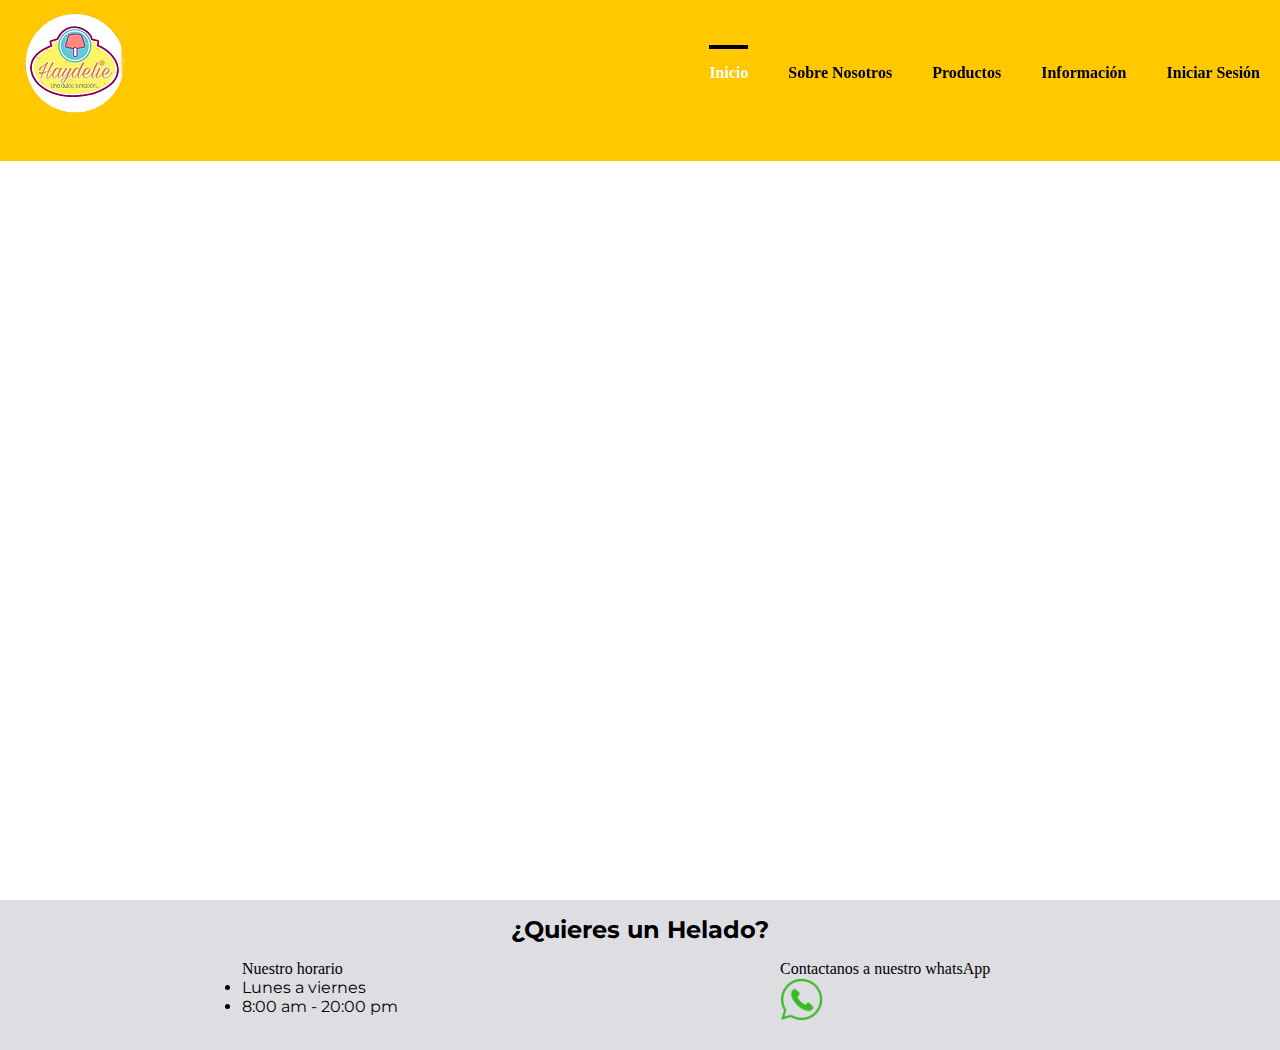
==== index.html @ fe042f64 "feat: se agregó enlace a WhatsApp y chat en línea" ====
<!DOCTYPE html>
<html lang="en">
<head>
    <meta charset="UTF-8">
    <meta name="viewport" content="width=device-width, initial-scale=1.0">
    <title>Heladería Haydelie</title>
    <link rel="shortcut icon" href="images/logo.webp"/>
    <link rel="stylesheet" href="css/styles.css">
    
</head>
<body>
    
    <header id="navBar">
        <div class="header-content">
            <div class="logo">
                <a href="Index.html">
                    <img src="images/logo.webp" alt="logo">
                </a>
                
            </div>
            <div class="menu">
                <nav>
                    <ul>
                        <li class="menu-selected"><b><a href="Index.html" class="text-menu-selected">Inicio</a></b></li>
                        <li><b><a href="about.html">Sobre Nosotros</a></b></li>
                        <li><b><a href="prod.html">Productos</a></b></li>
                        <li><b><a href="informacion.html">Información</a></b></li>
                        <li><b><a href="iniciar_sesion.html">Iniciar Sesión</a></b></li>                       
                    </ul>
                </nav>
            </div>
        </div>
        
    </header>
    <main class="main_index"></main>

    <footer class="footer_prod">
        <div class="title_footer">
            <h2>¿Quieres un Helado?</h2>
        </div>
        <div class="container_horario">
            <div class="footer_flex">
                    <!-- <h4>Nuestro horario: </h4> -->
                <div>
                    <label class="label_text">Nuestro horario</label>
                    <ul>
                        <li>Lunes a viernes</li>
                        <li>8:00 am - 20:00 pm</li>
                    </ul>
                </div>
            </div>
            <div class="container_footer">
                <div>
                    <label class="label_text">Contactanos a nuestro whatsApp</label>
                    <a href="https://api.whatsapp.com/send?phone=0000000&text=Hola quiero comprar tu producto" target="_blank"> 
                    <img src="images/whatsApp.png" alt="contacto" class="logo_whatsapp">
                </div>
            </div>
        </div>
    </footer>
</body>
</html>
---- css/styles.css ----
@import url('https://fonts.googleapis.com/css2?family=Montserrat:ital,wght@0,100;0,200;1,100;1,200;1,300&display=swap');
@import url('style_menu.css');

/*===================================
    contenido de productos ofrecidos
  ===================================
*/

*{
    margin: 0;
}

.content{
    position: absolute;
    top: 192px;
    left: 0;
    width: 100%;
    /* padding: 205px 5px; */
    background: #219B7E;
}

.show{
    width: 100%;
    transition: .5s ease;
}

.show .fila{
    display: flex;
    justify-content: space-between;
    margin-bottom: 10px;
}


.show .fila .item{
    max-width: 350px;
    padding: 0px;
    height: auto;
    text-align: center;
    margin: 0px 10px;
    cursor: pointer;
    border-radius: 5px;
    transition: .3s ;
}

.show .fila .item:hover{
    box-shadow: 0 4px 16px -10px black;
}

.show .fila .item .description{
    color: black;
    font-weight: bold;
    margin: 5px;
    padding: 2px;
    font-size: 17px;
}

.show .fila .item .description-h{
    color: black;
    font-weight: bold;
    margin: 5px;
    padding: 2px;
    font-size: 13px;
}


.show .fila .item .price{
    color: #4E4484;
    font-weight: bold;
    font-size: 17px;
    
}

.show .fila .item .price .del{
    color: #4E4484;
    text-decoration: line-through;
}


.show .fila .item .content-img {
    position: relative;
}


/* imagen original */
.show .fila .item .content-img img {
   width: 310px;
   height: 410px;
   border-radius: 2%;
}
  


/*==========================
    imagen a sobre poner
  ==========================
*/
.show .fila .item .content-img .hover-img {
    max-width: 100%;
    height: auto;
    position: absolute;
    top: 0;
    left: 0;
    opacity: 0; 
    transition: opacity 0.3s ease; 
}
  
.show .fila .item .content-img:hover .hover-img{
    opacity: 1; 
}


/*==========================
    boton para producto 
  ==========================
*/

.show .fila .item .button-product {
    background-color: rgb(22, 22, 22);
    border-style: solid;
    border-radius: 5px;
    font-size: large;
    color: #fff;
    width: 100%;
    height: 10%;

    transition: ease-in-out 0.2s;
}




.show .fila .item .button-product:hover{
    background-color: #fff;
    color: black;
    border-style: solid;
    border-radius: 5px;

    cursor: pointer;
    rotate: 0.5deg;
}


/* main */
.main_producto{
    height: calc(100vh - 161px);
    background: #219B7E;
}


/* prod */
.body_prod{
    background: cyan;
}
.header_prod{
    width: 100%;
    height: 161px;
    background: #ffc800;
}
.main_prod{
    width: 100%;
    height: calc(100vh - 161px);
    background: #219B7E;
}

/* footer */
.footer_prod{
    width: 100%;
    height: 150px;
    background: #dedde2;
}

.footer_producto{
    width: 100%;
    height: 150px;
}

.title_footer{
    display: flex;
    justify-content: center;
    padding: 15px;
}

.container_horario{
    display: flex;
    width: 100%;
}

.footer_flex{
    width: 50%;
    display: flex;
    justify-content: center;
}

.container_footer{
    width: 50%;
    display: flex;
    justify-content: center;
}

.label_text{
    font-family: cursive;
    cursor: pointer;
}

.main_index{
    height: calc(100vh);
    width: 100%;
}

.main_about{
    height: calc(100vh);
    width: 100%;
}


.main_choco_fruta{
    height: calc(100vh);
    width: 100%;
}


/*estilos página información*/

.main_informacion{
    width: 100%;
    height: calc(100vh - 161px);
    background: #219B7E;
}

.section_info{
    width: 25%;
    height: 100%;
    display: flex;
}

.informacion{
    width: 100%;
    display: flex;
}

.logo_whatsapp{
    width: 12%;
    height: auto;
    display: flex;
}
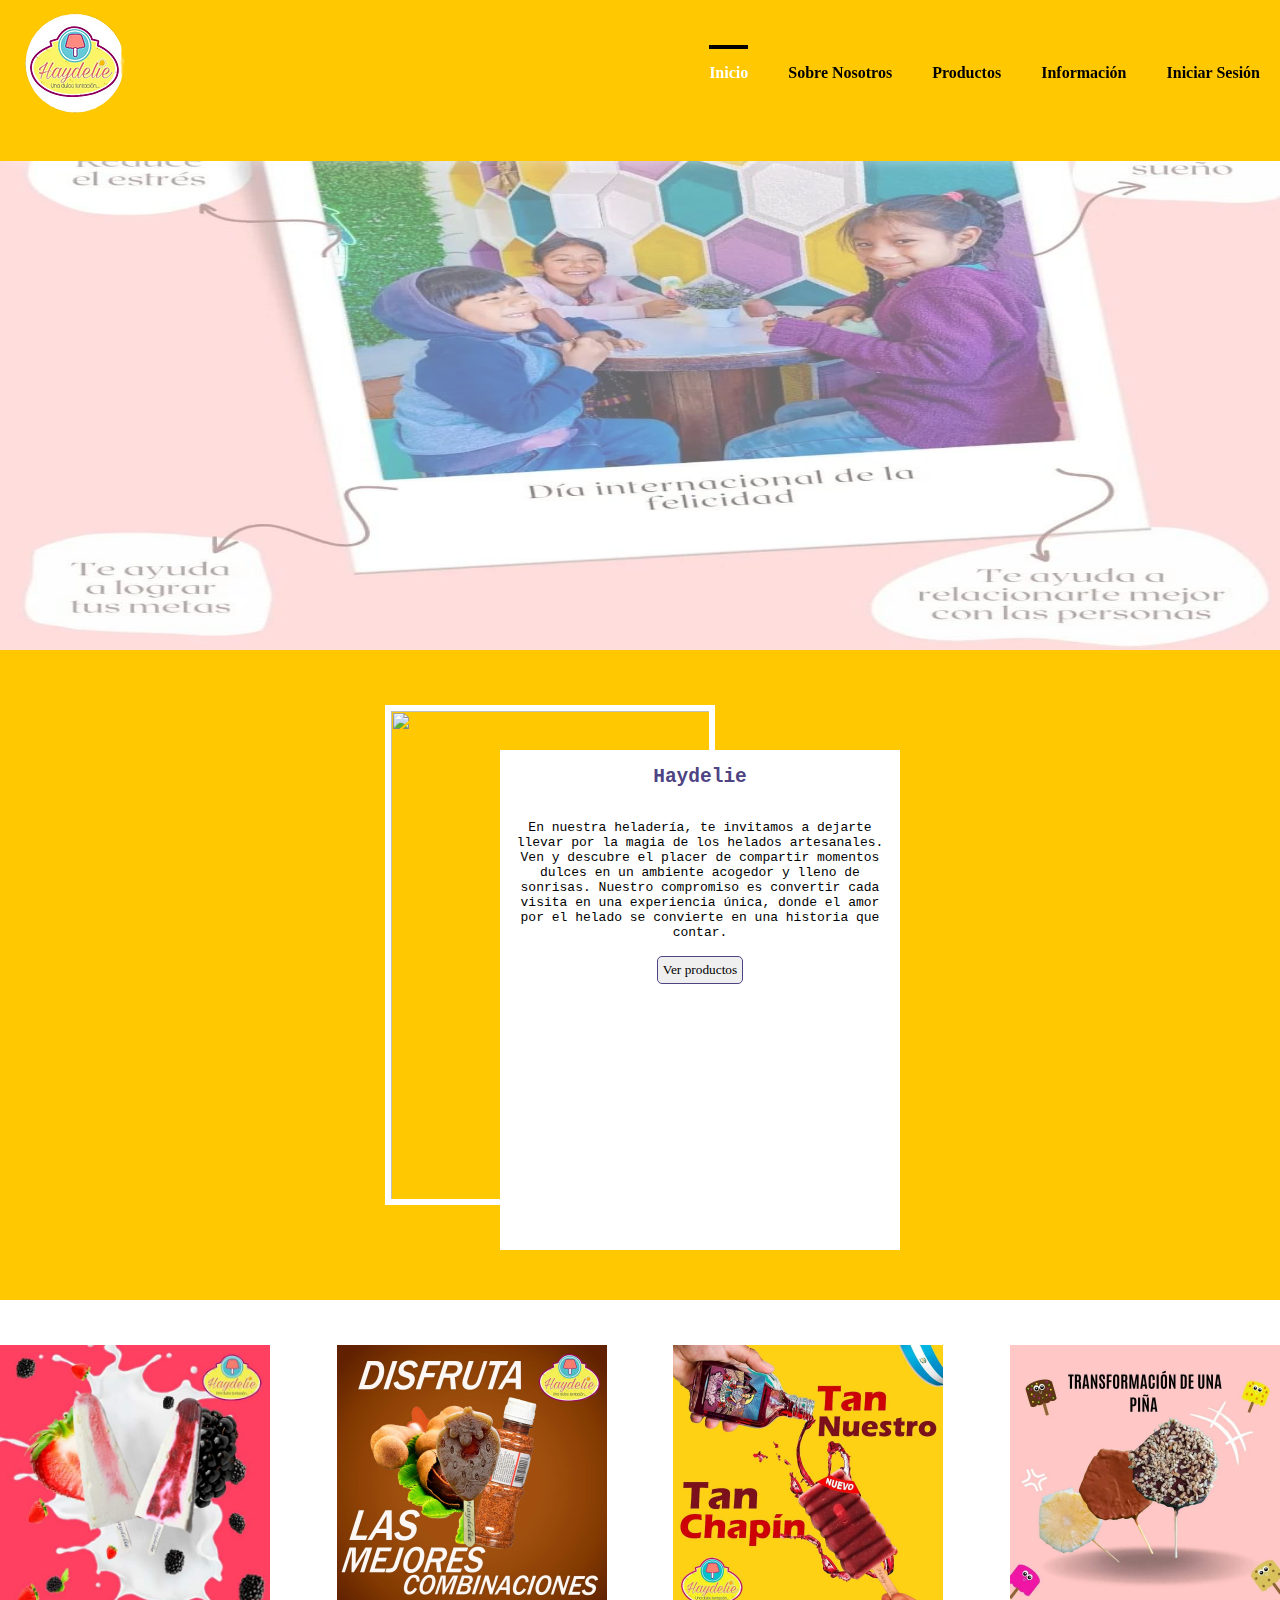
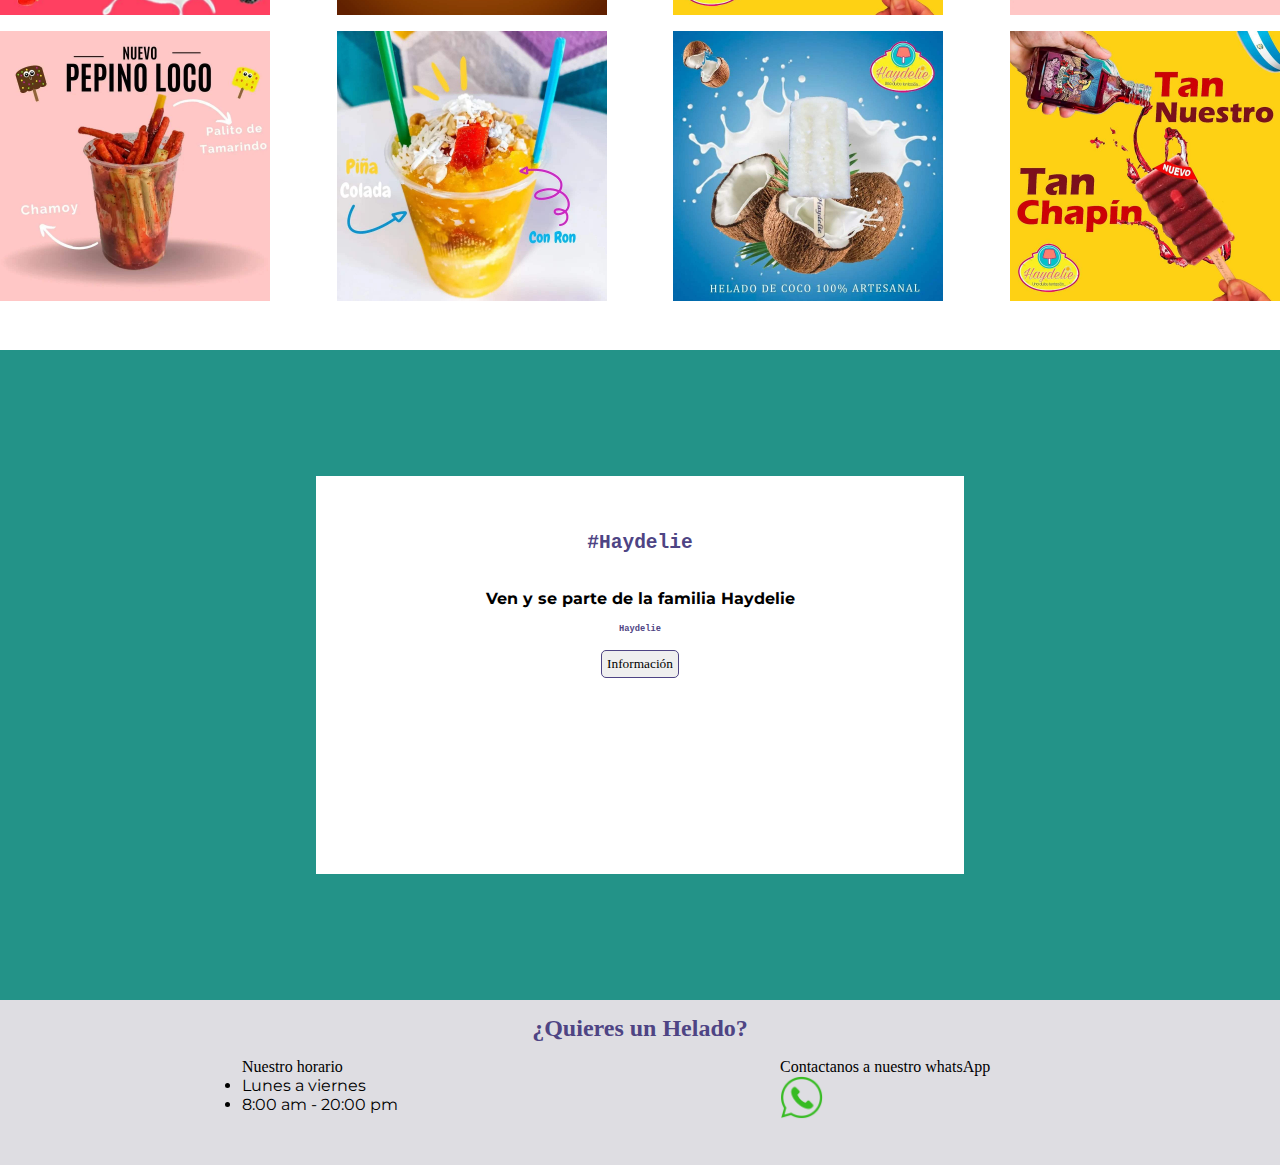
==== commit 299eb9b4: "feat:cambios en index.html" ====
--- a/index.html
+++ b/index.html
@@ -1,22 +1,27 @@
 <!DOCTYPE html>
 <html lang="en">
+
 <head>
     <meta charset="UTF-8">
     <meta name="viewport" content="width=device-width, initial-scale=1.0">
     <title>Heladería Haydelie</title>
-    <link rel="shortcut icon" href="images/logo.webp"/>
+    <link href="https://cdn.jsdelivr.net/npm/bootstrap@5.3.1/dist/css/bootstrap.min.css" rel="stylesheet"
+        integrity="sha384-4bw+/aepP/YC94hEpVNVgiZdgIC5+VKNBQNGCHeKRQN+PtmoHDEXuppvnDJzQIu9" crossorigin="anonymous">
+
+    <link rel="shortcut icon" href="images/logo.webp" />
     <link rel="stylesheet" href="css/styles.css">
-    
+
 </head>
+
 <body>
-    
+
     <header id="navBar">
         <div class="header-content">
             <div class="logo">
                 <a href="Index.html">
                     <img src="images/logo.webp" alt="logo">
                 </a>
-                
+
             </div>
             <div class="menu">
                 <nav>
@@ -25,22 +30,96 @@
                         <li><b><a href="about.html">Sobre Nosotros</a></b></li>
                         <li><b><a href="prod.html">Productos</a></b></li>
                         <li><b><a href="informacion.html">Información</a></b></li>
-                        <li><b><a href="iniciar_sesion.html">Iniciar Sesión</a></b></li>                       
+                        <li><b><a href="iniciar_sesion.html">Iniciar Sesión</a></b></li>
                     </ul>
                 </nav>
             </div>
         </div>
-        
+
     </header>
-    <main class="main_index"></main>
+    <main class="main_index">
+        <div class="class_principal">
+            <img class="img_foto1" src="images/index/foto_1.jpeg" alt="">
+        </div>
+        <div class="class_principal2">
+            <div class="principal2_card">
+                <img class="img_tipic"
+                    src="https://static.wixstatic.com/media/aea5a1_cdcbd869d4f240d6931d4839306d042e~mv2.jpg/v1/crop/x_0,y_133,w_226,h_299/fill/w_313,h_419,al_c,lg_1,q_80,enc_auto/mini_edited.jpg"
+                    alt="">
+            </div>
+            <div class="principal2_card2">
+                <h2 class="title_heladeria">Haydelie</h2>
+                <p class="descr_heladeria">
+                    En nuestra heladería, te invitamos a dejarte llevar por la magia de los helados artesanales. Ven y
+                    descubre el placer de compartir momentos dulces en un ambiente acogedor y lleno de sonrisas. Nuestro
+                    compromiso es convertir cada visita en una experiencia única, donde el amor por el helado se
+                    convierte en una historia que contar.
+                </p>
+                <div class="btn_redirec">
+                    <a href="prod.html">
+                        <button type="button" class="redirect_prod">
+                            Ver productos
+                        </button>
+                    </a>
+                </div>
+            </div>
+        </div>
+        <div class="class_principa3">
+            <div class="container">
+                <div>
+                    <img class="img_foto" src="images/index/foto_2.jpeg" alt="">
+                </div>
+                <div>
+                    <img class="img_foto" src="images/index/foto_3.jpg" alt="">
+                </div>
+                <div>
+                    <img class="img_foto" src="images/index/foto_5.jpg" alt="">
+                </div>
+                <div>
+                    <img class="img_foto" src="images/index/foto_6.jpg" alt="">
+                </div>
+                <div>
+                    <img class="img_foto" src="images/index/foto_7.jpg" alt="">
+                </div>
+                <div>
+                    <img class="img_foto" src="images/index/foto_8.jpg" alt="">
+                </div>
+                <div>
+                    <img class="img_foto" src="images/index/foto_9.jpg" alt="">
+                </div>
+                <div>
+                    <img class="img_foto" src="images/index/foto_5.jpg" alt="">
+                </div>
+            </div>
+        </div>
+        <div class="class_principal4">
+            <div class="info_heladeria">
+                <div class="i_h_title" >
+                    <h2 class="title_heladeria">#Haydelie</h2>
+                </div>
+                <br>
+                <div>
+                    <h4 class="i_h_title">Ven y se parte de la familia Haydelie</h4>
+                    <h6 class="title_heladeria">Haydelie</h6>
+                </div>
+                <div class="flex_btn_redirect">
+                    <a href="informacion.html">
+                        <button class="info_redirect">
+                            Información
+                        </button>
+                    </a>
+                </div>
+            </div>
+        </div>
+    </main>
 
     <footer class="footer_prod">
         <div class="title_footer">
-            <h2>¿Quieres un Helado?</h2>
+            <h2 style="color:#4E4484; font-family: none;">¿Quieres un Helado?</h2>
         </div>
         <div class="container_horario">
             <div class="footer_flex">
-                    <!-- <h4>Nuestro horario: </h4> -->
+                <!-- <h4>Nuestro horario: </h4> -->
                 <div>
                     <label class="label_text">Nuestro horario</label>
                     <ul>
@@ -52,8 +131,9 @@
             <div class="container_footer">
                 <div>
                     <label class="label_text">Contactanos a nuestro whatsApp</label>
-                    <a href="https://api.whatsapp.com/send?phone=0000000&text=Hola quiero comprar tu producto" target="_blank"> 
-                    <img src="images/whatsApp.png" alt="contacto" class="logo_whatsapp">
+                    <a href="https://api.whatsapp.com/send?phone=0000000&text=Hola quiero comprar tu producto"
+                        target="_blank">
+                        <img src="images/whatsApp.png" alt="contacto" class="logo_whatsapp">
                 </div>
             </div>
         </div>
--- a/css/styles.css
+++ b/css/styles.css
@@ -165,7 +165,7 @@
 /* footer */
 .footer_prod{
     width: 100%;
-    height: 150px;
+    height: 165px;
     background: #dedde2;
 }
 
@@ -203,13 +203,61 @@
 }
 
 .main_index{
-    height: calc(100vh);
+    height: calc(100vh-161px);
     width: 100%;
 }
 
 .main_about{
     height: calc(100vh);
     width: 100%;
+}
+
+.img_flex {
+    position: absolute;
+    width: 100%;
+    height: 100%;
+    top: 0;
+    left: 0;
+}
+
+.img_mod_1 {
+    width: 100%;
+    height: 810px;
+    opacity: 0.8; /* Ajusta la opacidad de la imagen */
+}
+
+.section_mod_2{
+    width: 100%;
+    height: 400px;
+    background: rgb(250, 209, 5);
+}
+
+.section_mod_3{
+    width: 100%;
+    height: 400px;
+}
+
+.container_img{
+    display: flex;
+    width: 100%;
+    padding: 20px;
+}
+
+.img_class_3{
+    width: 56%;
+    height: 160px;
+}
+
+.class_img{
+    display: flex;
+    justify-content: center;
+    width: 25%;
+}
+
+.section_mod_4{
+    width: 100%;
+    height: 400px;
+    background: rgb(35, 147, 136);
 }
 
 
@@ -242,4 +290,138 @@
     width: 12%;
     height: auto;
     display: flex;
+}
+
+
+/* MAIN */
+
+.container_flex{
+    width: 100%;
+}
+
+
+
+.class_principal{
+    width: 100%;
+    height: 650px;
+    background: white;
+}
+
+.class_principal2{
+    width: 100%;
+    height: 650px;
+    display: flex;
+    justify-content: center;
+    background: #ffc800;
+}
+
+.class_principa3{
+    width: 100%;
+    height: 650px;
+    display: flex;
+    align-items: center;
+    background: white;
+}
+
+.class_principal4{
+    width: 100%;
+    height: 650px;
+    background: rgb(35, 147, 136);;
+    display: flex;
+    justify-content: center;
+    align-items: center;
+}
+
+.img_foto1{
+    width: 100%;
+    height: 650px;
+    display:flex;
+    opacity:0.6;
+}
+
+.principal2_card{
+    width: 380px;
+    height: 500px;
+    position: relative;
+    top:55px;
+    left: 135px;
+}
+
+.img_tipic{
+    width: 330px;
+    height: 500px;
+    border: 6px solid white;
+}
+
+
+.principal2_card2{
+    width: 400px;
+    height: 500px;
+    border: 1px solid ffc800;
+    background: white;
+    position: relative;
+    top: 100px;
+    right: 130px;
+}
+.title_heladeria{
+    text-align: center;
+    padding: 1rem;
+    font-family: monospace;
+    color:#4E4484;
+}
+
+.descr_heladeria{
+    text-align: center;
+    padding: 1rem;
+    font-family: monospace;
+}
+
+.btn_redirec{
+    display: flex;
+    justify-content: center;
+}
+
+.redirect_prod{
+    padding: 0.3rem;
+    border:1px solid #4E4484;
+    font-family:none;
+    border-radius: 5px;
+}
+
+.container{
+    display: flex;
+    flex-wrap: wrap;
+    justify-content: space-between;
+    gap:12px;
+}
+
+.img_foto{
+    width: 270px;
+}
+ 
+.info_heladeria{
+    width: 650px;
+    height: 400px;
+    background:white;
+    border:1px solid rgb(35, 147, 136);
+    padding: 2.5rem;
+}
+
+.i_h_title{
+    width: 100%;
+    display: flex;
+    justify-content: center;
+}
+
+.flex_btn_redirect{
+    display: flex;
+    justify-content: center;
+}
+
+.info_redirect{
+
+    padding: 0.3rem;
+    border: 0.5px solid #4E4484;
+    font-family: none;
+    border-radius: 5px;
 }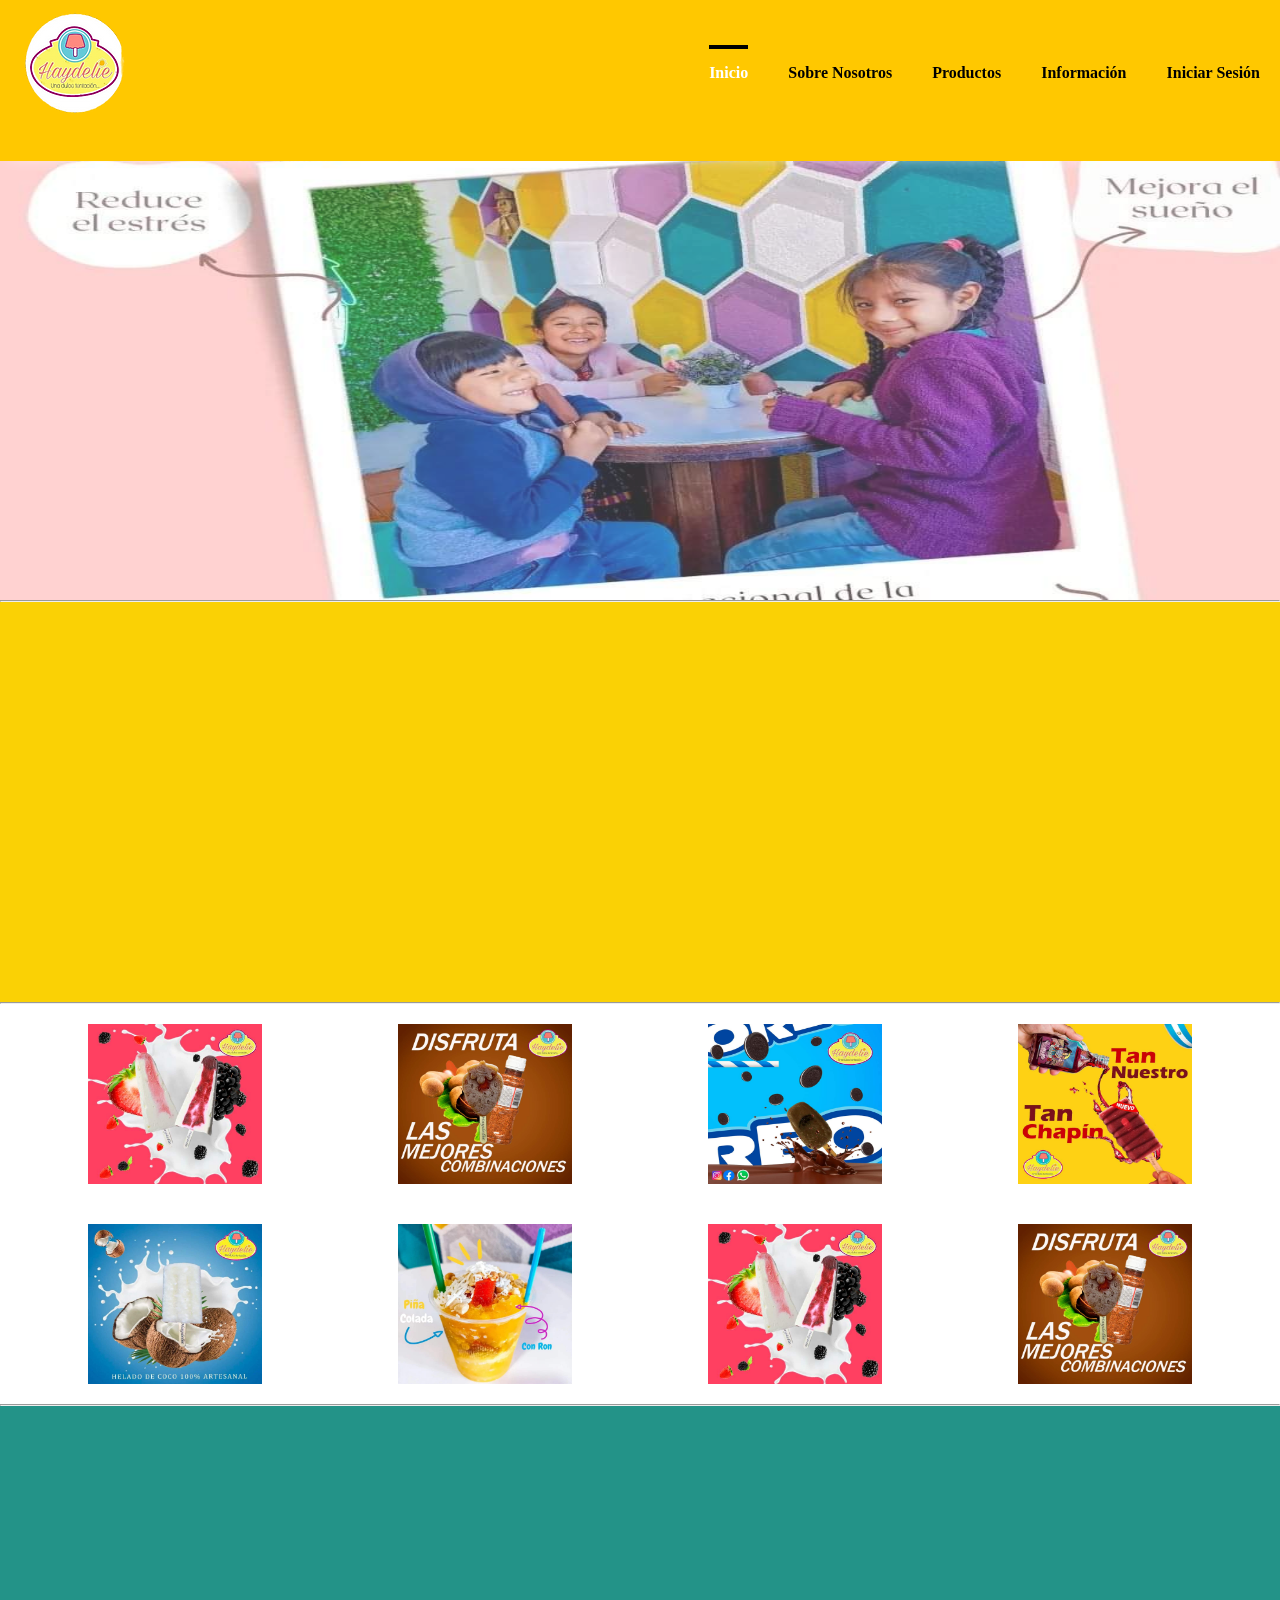
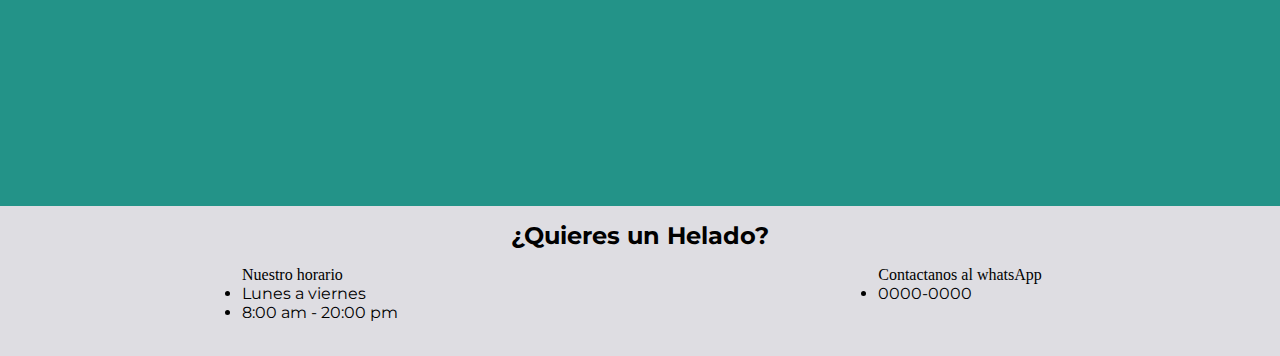
==== commit f8e694ec: "a" ====
--- a/index.html
+++ b/index.html
@@ -1,27 +1,22 @@
 <!DOCTYPE html>
 <html lang="en">
-
 <head>
     <meta charset="UTF-8">
     <meta name="viewport" content="width=device-width, initial-scale=1.0">
     <title>Heladería Haydelie</title>
-    <link href="https://cdn.jsdelivr.net/npm/bootstrap@5.3.1/dist/css/bootstrap.min.css" rel="stylesheet"
-        integrity="sha384-4bw+/aepP/YC94hEpVNVgiZdgIC5+VKNBQNGCHeKRQN+PtmoHDEXuppvnDJzQIu9" crossorigin="anonymous">
-
+    <link rel="stylesheet" href="css/styles.css">
     <link rel="shortcut icon" href="images/logo.webp" />
-    <link rel="stylesheet" href="css/styles.css">
 
 </head>
-
 <body>
-
+    
     <header id="navBar">
         <div class="header-content">
             <div class="logo">
                 <a href="Index.html">
                     <img src="images/logo.webp" alt="logo">
                 </a>
-
+                
             </div>
             <div class="menu">
                 <nav>
@@ -30,96 +25,67 @@
                         <li><b><a href="about.html">Sobre Nosotros</a></b></li>
                         <li><b><a href="prod.html">Productos</a></b></li>
                         <li><b><a href="informacion.html">Información</a></b></li>
-                        <li><b><a href="iniciar_sesion.html">Iniciar Sesión</a></b></li>
+                        <li><b><a href="iniciar_sesion.html">Iniciar Sesión</a></b></li>                       
                     </ul>
                 </nav>
             </div>
         </div>
-
+        
     </header>
     <main class="main_index">
-        <div class="class_principal">
-            <img class="img_foto1" src="images/index/foto_1.jpeg" alt="">
-        </div>
-        <div class="class_principal2">
-            <div class="principal2_card">
-                <img class="img_tipic"
-                    src="https://static.wixstatic.com/media/aea5a1_cdcbd869d4f240d6931d4839306d042e~mv2.jpg/v1/crop/x_0,y_133,w_226,h_299/fill/w_313,h_419,al_c,lg_1,q_80,enc_auto/mini_edited.jpg"
-                    alt="">
+        <section class="section_mod_1">
+            <div class="img_flex">
+                <img src="images/imForIndex.jpeg" alt="" class="img_mod_1">
+    
             </div>
-            <div class="principal2_card2">
-                <h2 class="title_heladeria">Haydelie</h2>
-                <p class="descr_heladeria">
-                    En nuestra heladería, te invitamos a dejarte llevar por la magia de los helados artesanales. Ven y
-                    descubre el placer de compartir momentos dulces en un ambiente acogedor y lleno de sonrisas. Nuestro
-                    compromiso es convertir cada visita en una experiencia única, donde el amor por el helado se
-                    convierte en una historia que contar.
-                </p>
-                <div class="btn_redirec">
-                    <a href="prod.html">
-                        <button type="button" class="redirect_prod">
-                            Ver productos
-                        </button>
-                    </a>
+
+        </section>
+        <hr>
+        <section class="section_mod_2">
+        </section>
+        <hr>
+        <section class="section_mod_3">
+            <div class="container_img">
+                <div class="class_img">
+                    <img class="img_class_3" src="images/index/index1.jpeg" alt="">
+                </div>
+                <div class="class_img">
+                    <img class="img_class_3" src="images/index/index2.jpeg" alt="">
+                </div>
+                <div class="class_img">
+                    <img class="img_class_3" src="images/index/index3.jpeg" alt="">
+                </div>
+                <div class="class_img">
+                    <img class="img_class_3" src="images/index/index4.jpeg" alt="">
                 </div>
             </div>
-        </div>
-        <div class="class_principa3">
-            <div class="container">
-                <div>
-                    <img class="img_foto" src="images/index/foto_2.jpeg" alt="">
+            <div class="container_img">
+                <div class="class_img">
+                    <img class="img_class_3" src="images/index/index5.jpeg" alt="">
                 </div>
-                <div>
-                    <img class="img_foto" src="images/index/foto_3.jpg" alt="">
+                <div class="class_img">
+                    <img class="img_class_3" src="images/index/index6.jpeg" alt="">
                 </div>
-                <div>
-                    <img class="img_foto" src="images/index/foto_5.jpg" alt="">
+                <div class="class_img">
+                    <img class="img_class_3" src="images/index/index1.jpeg" alt="">
                 </div>
-                <div>
-                    <img class="img_foto" src="images/index/foto_6.jpg" alt="">
-                </div>
-                <div>
-                    <img class="img_foto" src="images/index/foto_7.jpg" alt="">
-                </div>
-                <div>
-                    <img class="img_foto" src="images/index/foto_8.jpg" alt="">
-                </div>
-                <div>
-                    <img class="img_foto" src="images/index/foto_9.jpg" alt="">
-                </div>
-                <div>
-                    <img class="img_foto" src="images/index/foto_5.jpg" alt="">
+                <div class="class_img">
+                    <img class="img_class_3" src="images/index/index2.jpeg" alt="">
                 </div>
             </div>
-        </div>
-        <div class="class_principal4">
-            <div class="info_heladeria">
-                <div class="i_h_title" >
-                    <h2 class="title_heladeria">#Haydelie</h2>
-                </div>
-                <br>
-                <div>
-                    <h4 class="i_h_title">Ven y se parte de la familia Haydelie</h4>
-                    <h6 class="title_heladeria">Haydelie</h6>
-                </div>
-                <div class="flex_btn_redirect">
-                    <a href="informacion.html">
-                        <button class="info_redirect">
-                            Información
-                        </button>
-                    </a>
-                </div>
-            </div>
-        </div>
+        </section>
+        <hr>
+        <section class="section_mod_4">
+
+        </section>
+
     </main>
-
     <footer class="footer_prod">
         <div class="title_footer">
-            <h2 style="color:#4E4484; font-family: none;">¿Quieres un Helado?</h2>
+            <h2>¿Quieres un Helado?</h2>
         </div>
         <div class="container_horario">
             <div class="footer_flex">
-                <!-- <h4>Nuestro horario: </h4> -->
                 <div>
                     <label class="label_text">Nuestro horario</label>
                     <ul>
@@ -130,10 +96,10 @@
             </div>
             <div class="container_footer">
                 <div>
-                    <label class="label_text">Contactanos a nuestro whatsApp</label>
-                    <a href="https://api.whatsapp.com/send?phone=0000000&text=Hola quiero comprar tu producto"
-                        target="_blank">
-                        <img src="images/whatsApp.png" alt="contacto" class="logo_whatsapp">
+                    <label class="label_text">Contactanos al whatsApp</label>
+                    <ul>
+                        <li>0000-0000</li>
+                    </ul>
                 </div>
             </div>
         </div>
--- a/css/styles.css
+++ b/css/styles.css
@@ -165,7 +165,7 @@
 /* footer */
 .footer_prod{
     width: 100%;
-    height: 165px;
+    height: 150px;
     background: #dedde2;
 }
 
@@ -173,6 +173,7 @@
     width: 100%;
     height: 150px;
 }
+
 
 .title_footer{
     display: flex;
@@ -199,7 +200,6 @@
 
 .label_text{
     font-family: cursive;
-    cursor: pointer;
 }
 
 .main_index{
@@ -211,6 +211,30 @@
     height: calc(100vh);
     width: 100%;
 }
+
+.main_informacion{
+    height: calc(100vh);
+    width: 100%;
+}
+
+.main_choco_fruta{
+    height: calc(100vh);
+    width: 100%;
+}
+
+/* CONTENT INDEX */
+
+.section_mod_1 {
+    display: flex;
+    justify-content: center; /* Centra horizontalmente */
+    align-items: center; /* Centra verticalmente */
+    position: relative;
+    width: 100%;
+    height: 600px;
+    overflow: hidden; /* Para que la imagen no se desborde */
+}
+
+
 
 .img_flex {
     position: absolute;
@@ -261,167 +285,3 @@
 }
 
 
-.main_choco_fruta{
-    height: calc(100vh);
-    width: 100%;
-}
-
-
-/*estilos página información*/
-
-.main_informacion{
-    width: 100%;
-    height: calc(100vh - 161px);
-    background: #219B7E;
-}
-
-.section_info{
-    width: 25%;
-    height: 100%;
-    display: flex;
-}
-
-.informacion{
-    width: 100%;
-    display: flex;
-}
-
-.logo_whatsapp{
-    width: 12%;
-    height: auto;
-    display: flex;
-}
-
-
-/* MAIN */
-
-.container_flex{
-    width: 100%;
-}
-
-
-
-.class_principal{
-    width: 100%;
-    height: 650px;
-    background: white;
-}
-
-.class_principal2{
-    width: 100%;
-    height: 650px;
-    display: flex;
-    justify-content: center;
-    background: #ffc800;
-}
-
-.class_principa3{
-    width: 100%;
-    height: 650px;
-    display: flex;
-    align-items: center;
-    background: white;
-}
-
-.class_principal4{
-    width: 100%;
-    height: 650px;
-    background: rgb(35, 147, 136);;
-    display: flex;
-    justify-content: center;
-    align-items: center;
-}
-
-.img_foto1{
-    width: 100%;
-    height: 650px;
-    display:flex;
-    opacity:0.6;
-}
-
-.principal2_card{
-    width: 380px;
-    height: 500px;
-    position: relative;
-    top:55px;
-    left: 135px;
-}
-
-.img_tipic{
-    width: 330px;
-    height: 500px;
-    border: 6px solid white;
-}
-
-
-.principal2_card2{
-    width: 400px;
-    height: 500px;
-    border: 1px solid ffc800;
-    background: white;
-    position: relative;
-    top: 100px;
-    right: 130px;
-}
-.title_heladeria{
-    text-align: center;
-    padding: 1rem;
-    font-family: monospace;
-    color:#4E4484;
-}
-
-.descr_heladeria{
-    text-align: center;
-    padding: 1rem;
-    font-family: monospace;
-}
-
-.btn_redirec{
-    display: flex;
-    justify-content: center;
-}
-
-.redirect_prod{
-    padding: 0.3rem;
-    border:1px solid #4E4484;
-    font-family:none;
-    border-radius: 5px;
-}
-
-.container{
-    display: flex;
-    flex-wrap: wrap;
-    justify-content: space-between;
-    gap:12px;
-}
-
-.img_foto{
-    width: 270px;
-}
- 
-.info_heladeria{
-    width: 650px;
-    height: 400px;
-    background:white;
-    border:1px solid rgb(35, 147, 136);
-    padding: 2.5rem;
-}
-
-.i_h_title{
-    width: 100%;
-    display: flex;
-    justify-content: center;
-}
-
-.flex_btn_redirect{
-    display: flex;
-    justify-content: center;
-}
-
-.info_redirect{
-
-    padding: 0.3rem;
-    border: 0.5px solid #4E4484;
-    font-family: none;
-    border-radius: 5px;
-}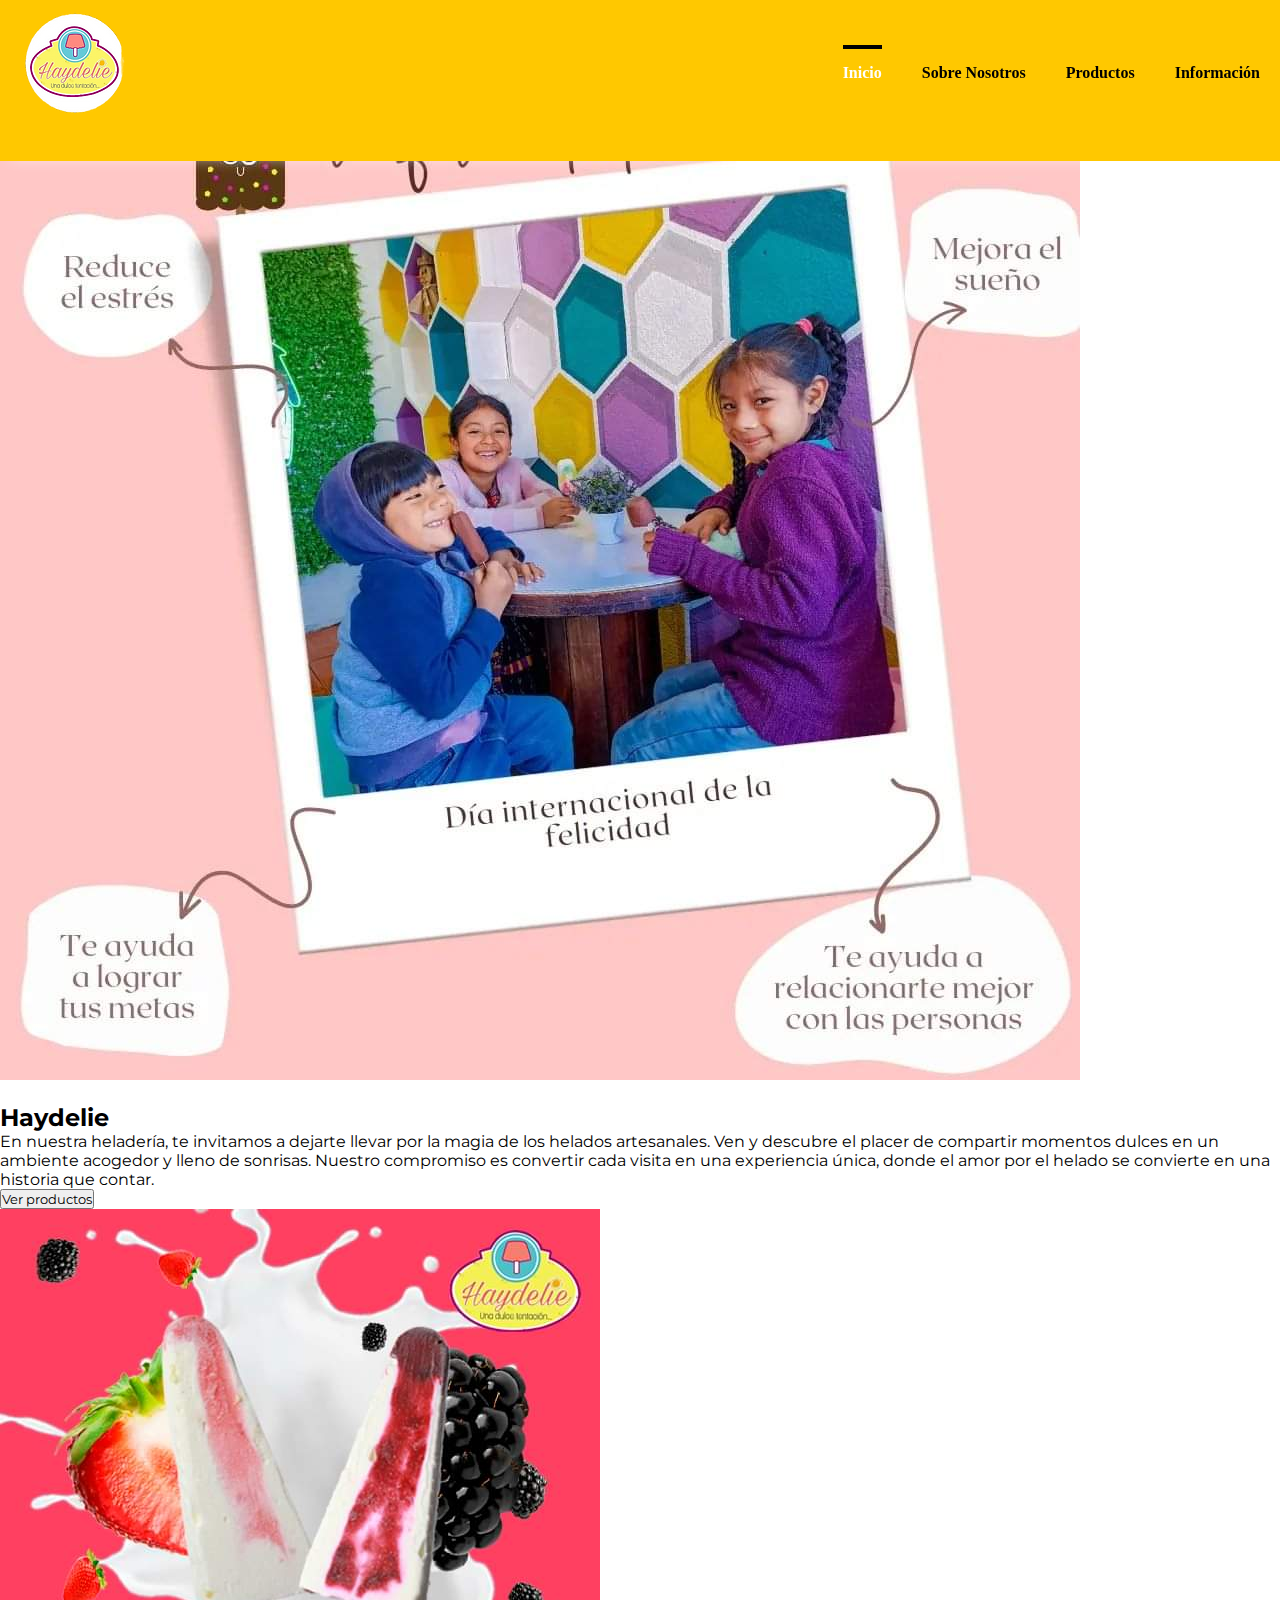
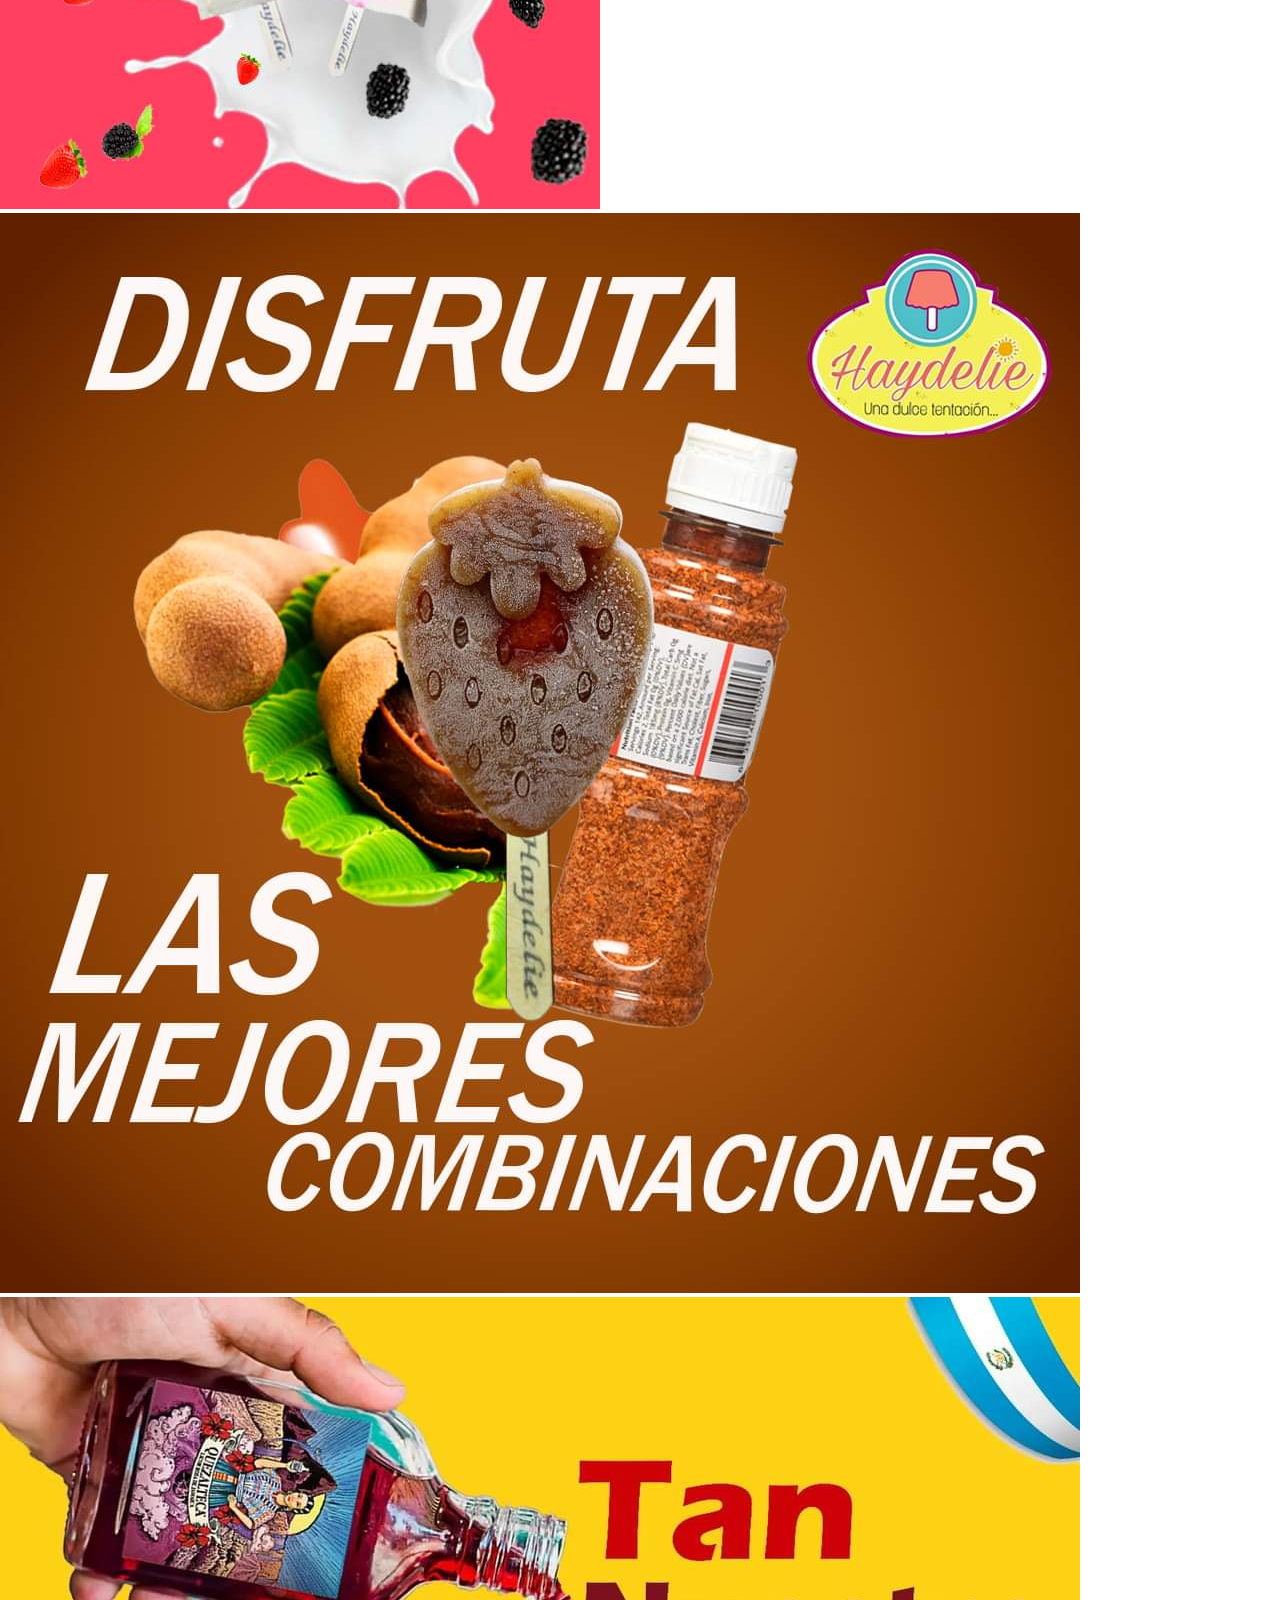
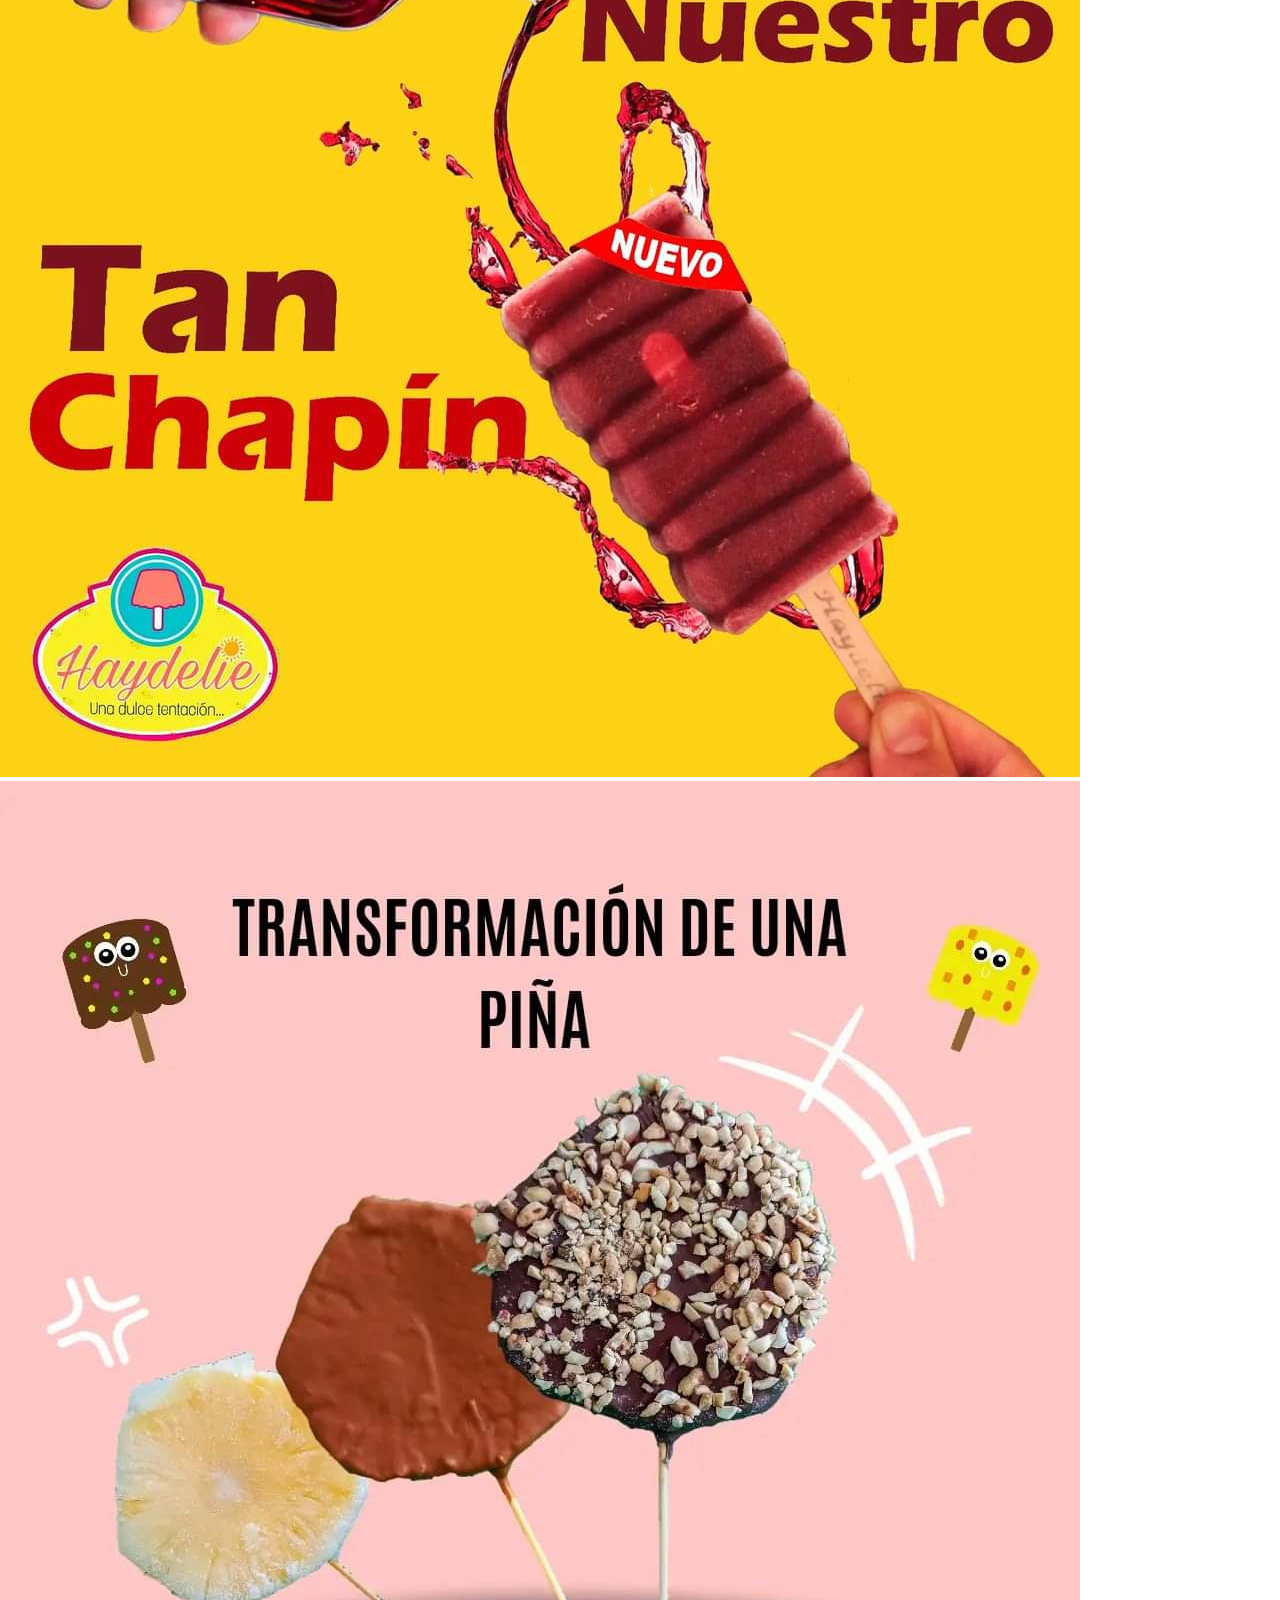
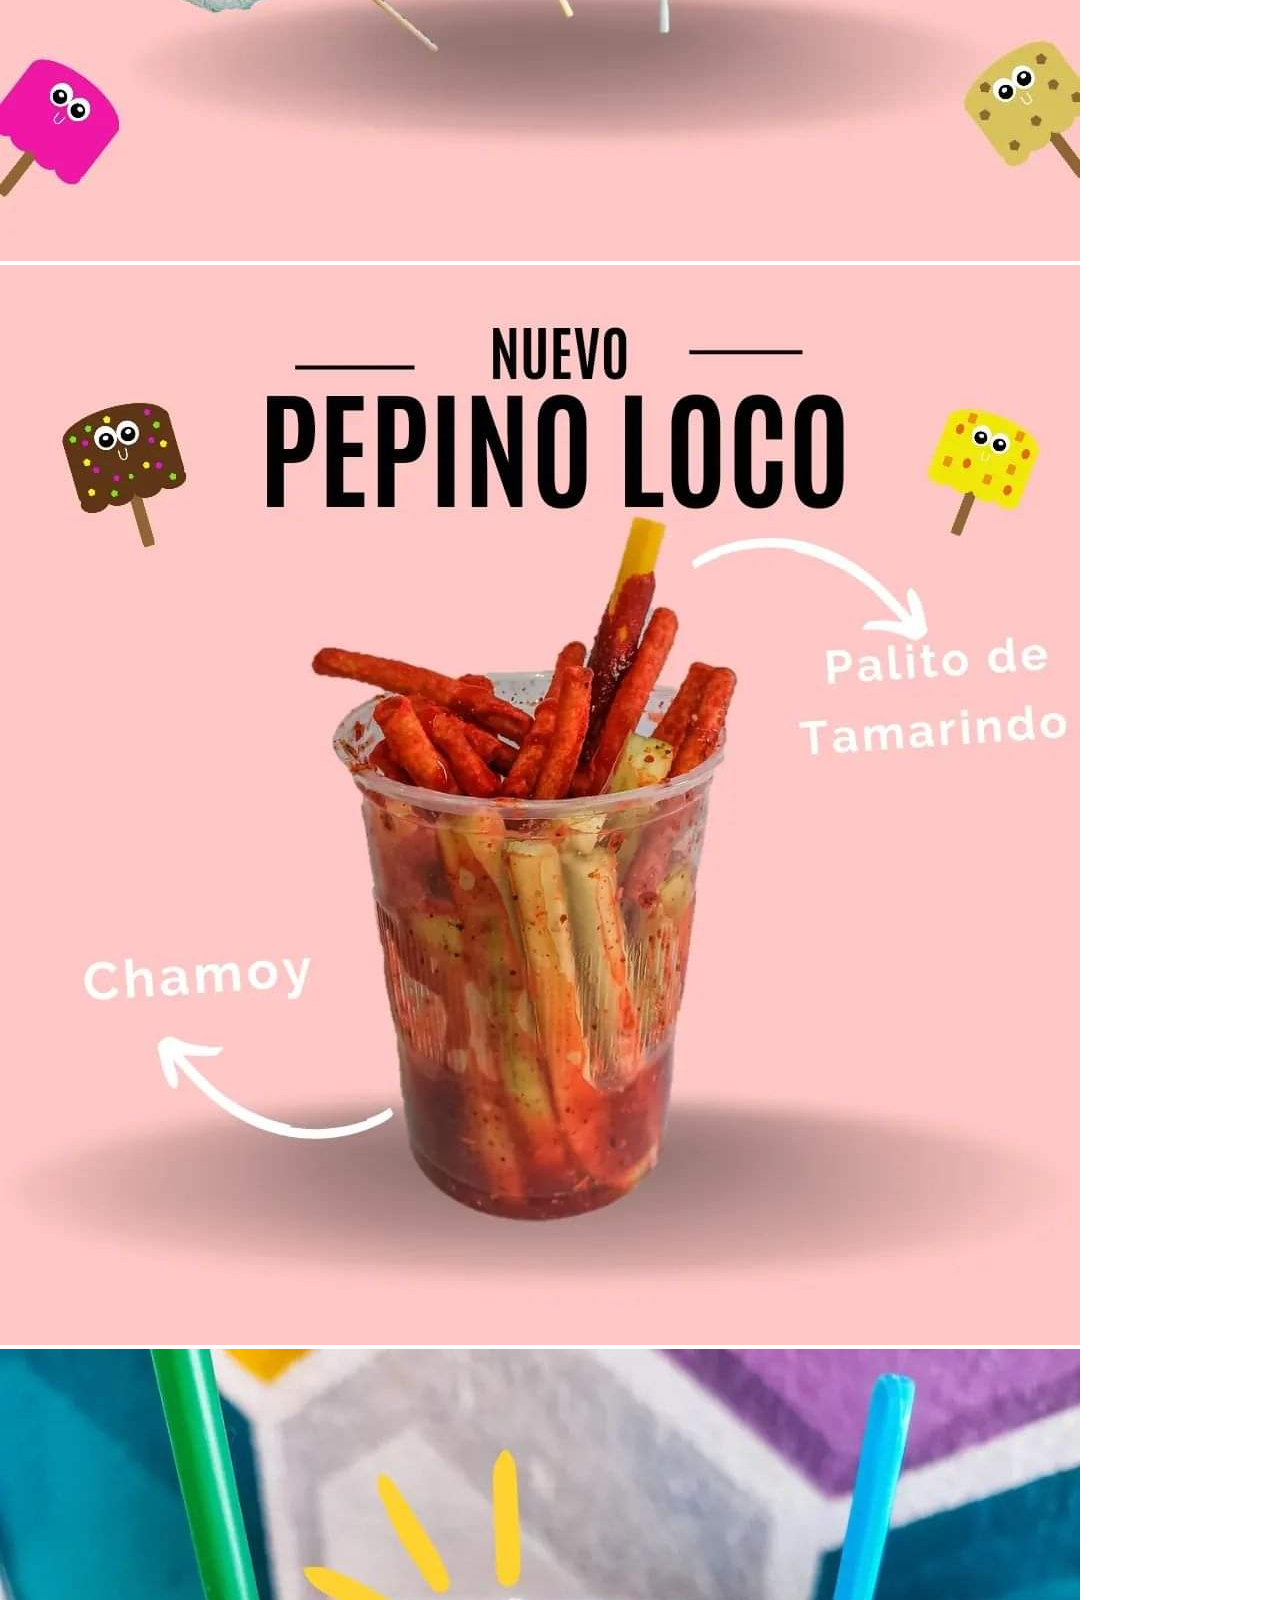
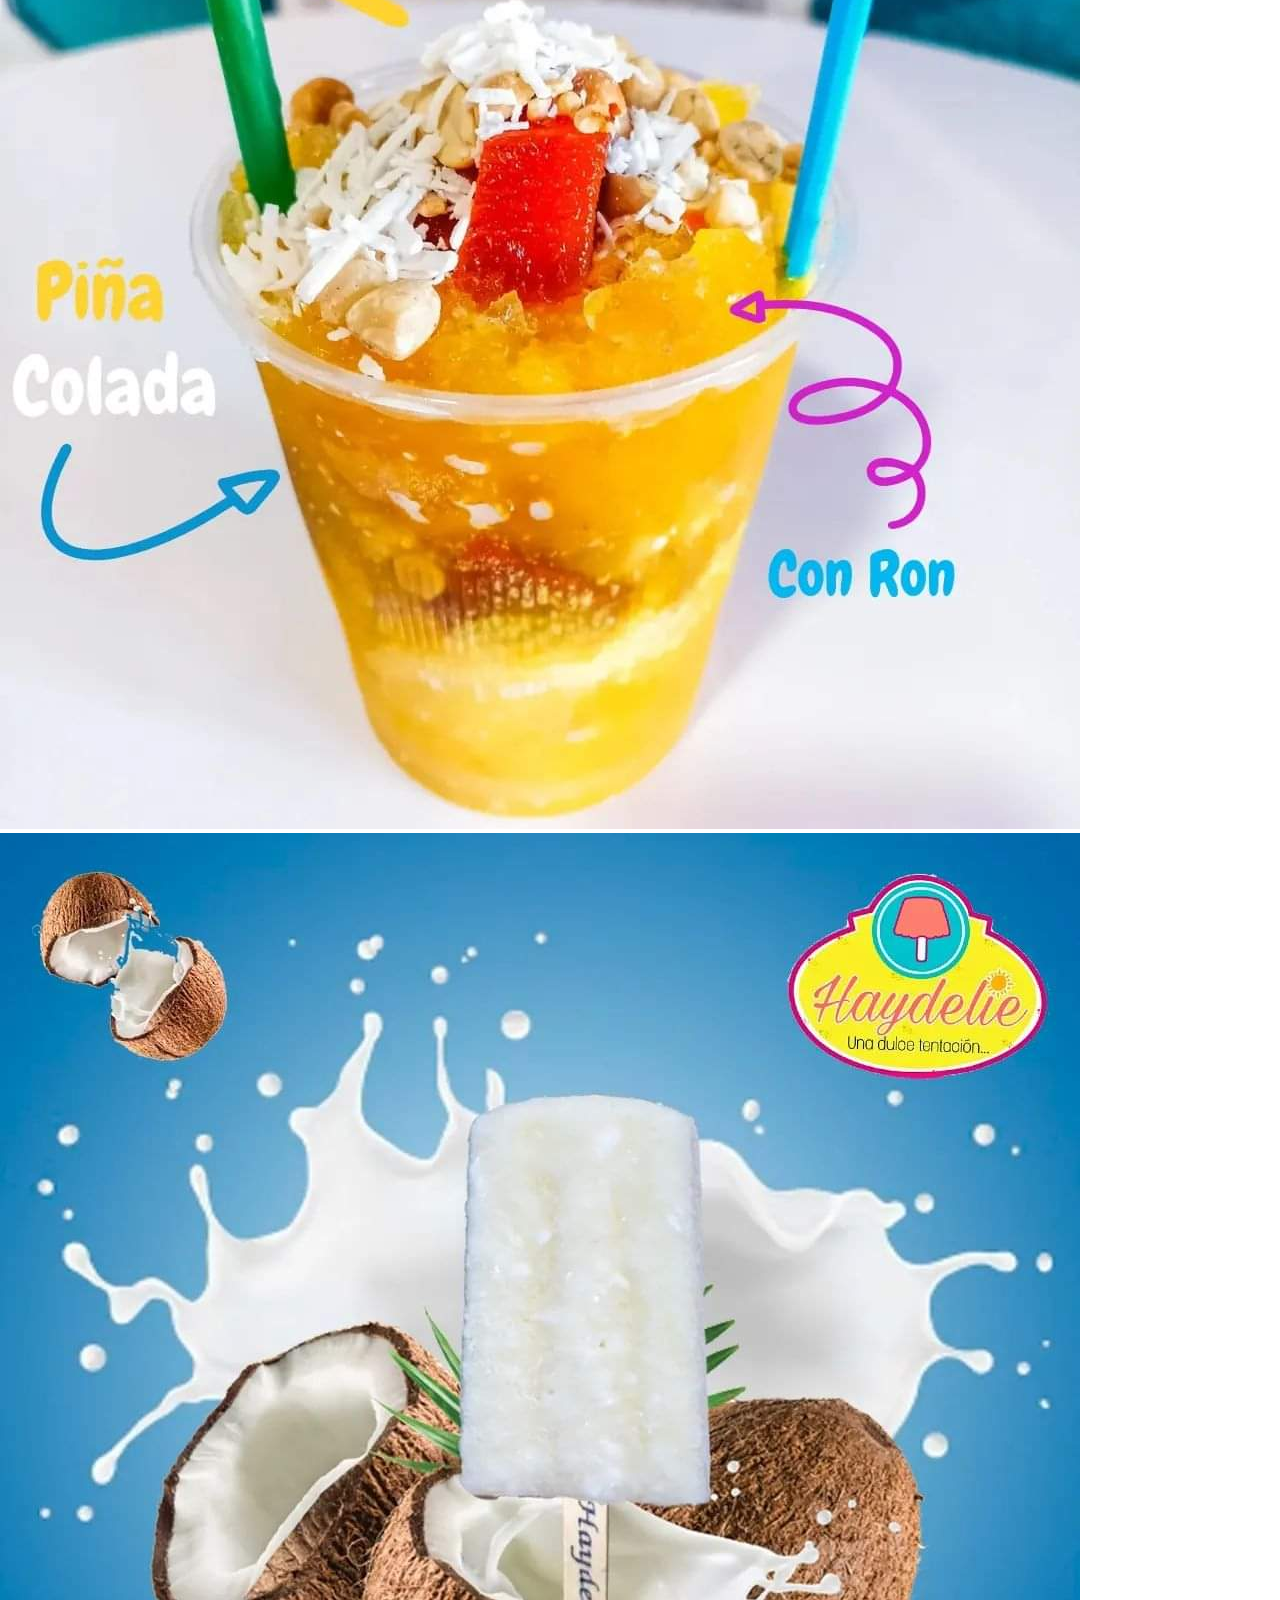
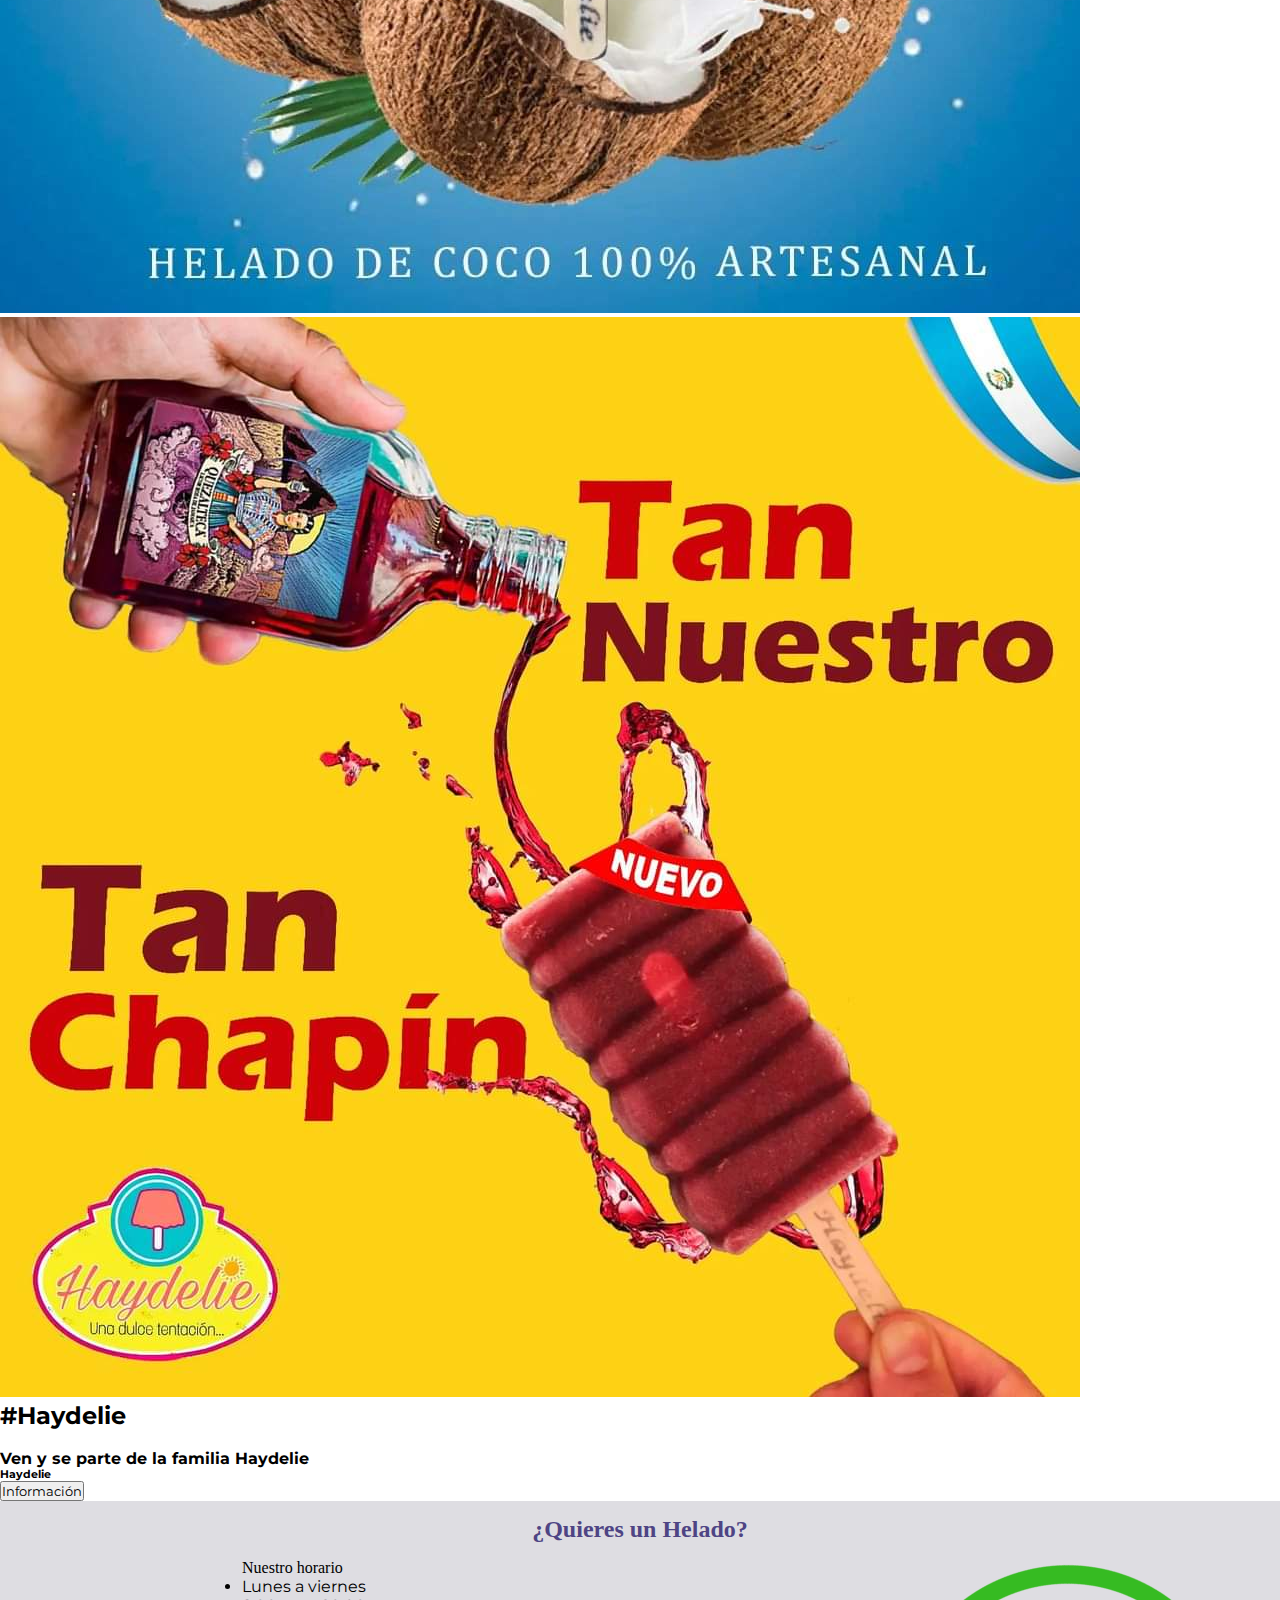
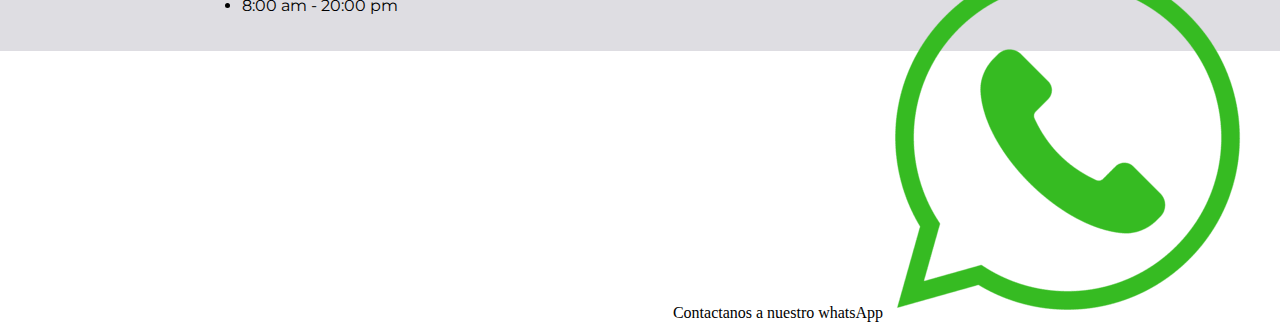
==== commit 920e5641: "feat: se eliminó inicio sesión y producto.html" ====
--- a/index.html
+++ b/index.html
@@ -1,22 +1,27 @@
 <!DOCTYPE html>
 <html lang="en">
+
 <head>
     <meta charset="UTF-8">
     <meta name="viewport" content="width=device-width, initial-scale=1.0">
     <title>Heladería Haydelie</title>
+    <link href="https://cdn.jsdelivr.net/npm/bootstrap@5.3.1/dist/css/bootstrap.min.css" rel="stylesheet"
+        integrity="sha384-4bw+/aepP/YC94hEpVNVgiZdgIC5+VKNBQNGCHeKRQN+PtmoHDEXuppvnDJzQIu9" crossorigin="anonymous">
+
+    <link rel="shortcut icon" href="images/logo.webp" />
     <link rel="stylesheet" href="css/styles.css">
-    <link rel="shortcut icon" href="images/logo.webp" />
 
 </head>
+
 <body>
-    
+
     <header id="navBar">
         <div class="header-content">
             <div class="logo">
                 <a href="Index.html">
                     <img src="images/logo.webp" alt="logo">
                 </a>
-                
+
             </div>
             <div class="menu">
                 <nav>
@@ -25,67 +30,95 @@
                         <li><b><a href="about.html">Sobre Nosotros</a></b></li>
                         <li><b><a href="prod.html">Productos</a></b></li>
                         <li><b><a href="informacion.html">Información</a></b></li>
-                        <li><b><a href="iniciar_sesion.html">Iniciar Sesión</a></b></li>                       
                     </ul>
                 </nav>
             </div>
         </div>
-        
+
     </header>
     <main class="main_index">
-        <section class="section_mod_1">
-            <div class="img_flex">
-                <img src="images/imForIndex.jpeg" alt="" class="img_mod_1">
-    
+        <div class="class_principal">
+            <img class="img_foto1" src="images/index/foto_1.jpeg" alt="">
+        </div>
+        <div class="class_principal2">
+            <div class="principal2_card">
+                <img class="img_tipic"
+                    src="https://static.wixstatic.com/media/aea5a1_cdcbd869d4f240d6931d4839306d042e~mv2.jpg/v1/crop/x_0,y_133,w_226,h_299/fill/w_313,h_419,al_c,lg_1,q_80,enc_auto/mini_edited.jpg"
+                    alt="">
             </div>
-
-        </section>
-        <hr>
-        <section class="section_mod_2">
-        </section>
-        <hr>
-        <section class="section_mod_3">
-            <div class="container_img">
-                <div class="class_img">
-                    <img class="img_class_3" src="images/index/index1.jpeg" alt="">
-                </div>
-                <div class="class_img">
-                    <img class="img_class_3" src="images/index/index2.jpeg" alt="">
-                </div>
-                <div class="class_img">
-                    <img class="img_class_3" src="images/index/index3.jpeg" alt="">
-                </div>
-                <div class="class_img">
-                    <img class="img_class_3" src="images/index/index4.jpeg" alt="">
+            <div class="principal2_card2">
+                <h2 class="title_heladeria">Haydelie</h2>
+                <p class="descr_heladeria">
+                    En nuestra heladería, te invitamos a dejarte llevar por la magia de los helados artesanales. Ven y
+                    descubre el placer de compartir momentos dulces en un ambiente acogedor y lleno de sonrisas. Nuestro
+                    compromiso es convertir cada visita en una experiencia única, donde el amor por el helado se
+                    convierte en una historia que contar.
+                </p>
+                <div class="btn_redirec">
+                    <a href="prod.html">
+                        <button type="button" class="redirect_prod">
+                            Ver productos
+                        </button>
+                    </a>
                 </div>
             </div>
-            <div class="container_img">
-                <div class="class_img">
-                    <img class="img_class_3" src="images/index/index5.jpeg" alt="">
+        </div>
+        <div class="class_principa3">
+            <div class="container">
+                <div>
+                    <img class="img_foto" src="images/index/foto_2.jpeg" alt="">
                 </div>
-                <div class="class_img">
-                    <img class="img_class_3" src="images/index/index6.jpeg" alt="">
+                <div>
+                    <img class="img_foto" src="images/index/foto_3.jpg" alt="">
                 </div>
-                <div class="class_img">
-                    <img class="img_class_3" src="images/index/index1.jpeg" alt="">
+                <div>
+                    <img class="img_foto" src="images/index/foto_5.jpg" alt="">
                 </div>
-                <div class="class_img">
-                    <img class="img_class_3" src="images/index/index2.jpeg" alt="">
+                <div>
+                    <img class="img_foto" src="images/index/foto_6.jpg" alt="">
+                </div>
+                <div>
+                    <img class="img_foto" src="images/index/foto_7.jpg" alt="">
+                </div>
+                <div>
+                    <img class="img_foto" src="images/index/foto_8.jpg" alt="">
+                </div>
+                <div>
+                    <img class="img_foto" src="images/index/foto_9.jpg" alt="">
+                </div>
+                <div>
+                    <img class="img_foto" src="images/index/foto_5.jpg" alt="">
                 </div>
             </div>
-        </section>
-        <hr>
-        <section class="section_mod_4">
+        </div>
+        <div class="class_principal4">
+            <div class="info_heladeria">
+                <div class="i_h_title" >
+                    <h2 class="title_heladeria">#Haydelie</h2>
+                </div>
+                <br>
+                <div>
+                    <h4 class="i_h_title">Ven y se parte de la familia Haydelie</h4>
+                    <h6 class="title_heladeria">Haydelie</h6>
+                </div>
+                <div class="flex_btn_redirect">
+                    <a href="informacion.html">
+                        <button class="info_redirect">
+                            Información
+                        </button>
+                    </a>
+                </div>
+            </div>
+        </div>
+    </main>
 
-        </section>
-
-    </main>
     <footer class="footer_prod">
         <div class="title_footer">
-            <h2>¿Quieres un Helado?</h2>
+            <h2 style="color:#4E4484; font-family: none;">¿Quieres un Helado?</h2>
         </div>
         <div class="container_horario">
             <div class="footer_flex">
+                <!-- <h4>Nuestro horario: </h4> -->
                 <div>
                     <label class="label_text">Nuestro horario</label>
                     <ul>
@@ -96,10 +129,10 @@
             </div>
             <div class="container_footer">
                 <div>
-                    <label class="label_text">Contactanos al whatsApp</label>
-                    <ul>
-                        <li>0000-0000</li>
-                    </ul>
+                    <label class="label_text">Contactanos a nuestro whatsApp</label>
+                    <a href="https://api.whatsapp.com/send?phone=0000000&text=Hola quiero comprar tu producto"
+                        target="_blank">
+                        <img src="images/whatsApp.png" alt="contacto" class="logo_whatsapp">
                 </div>
             </div>
         </div>
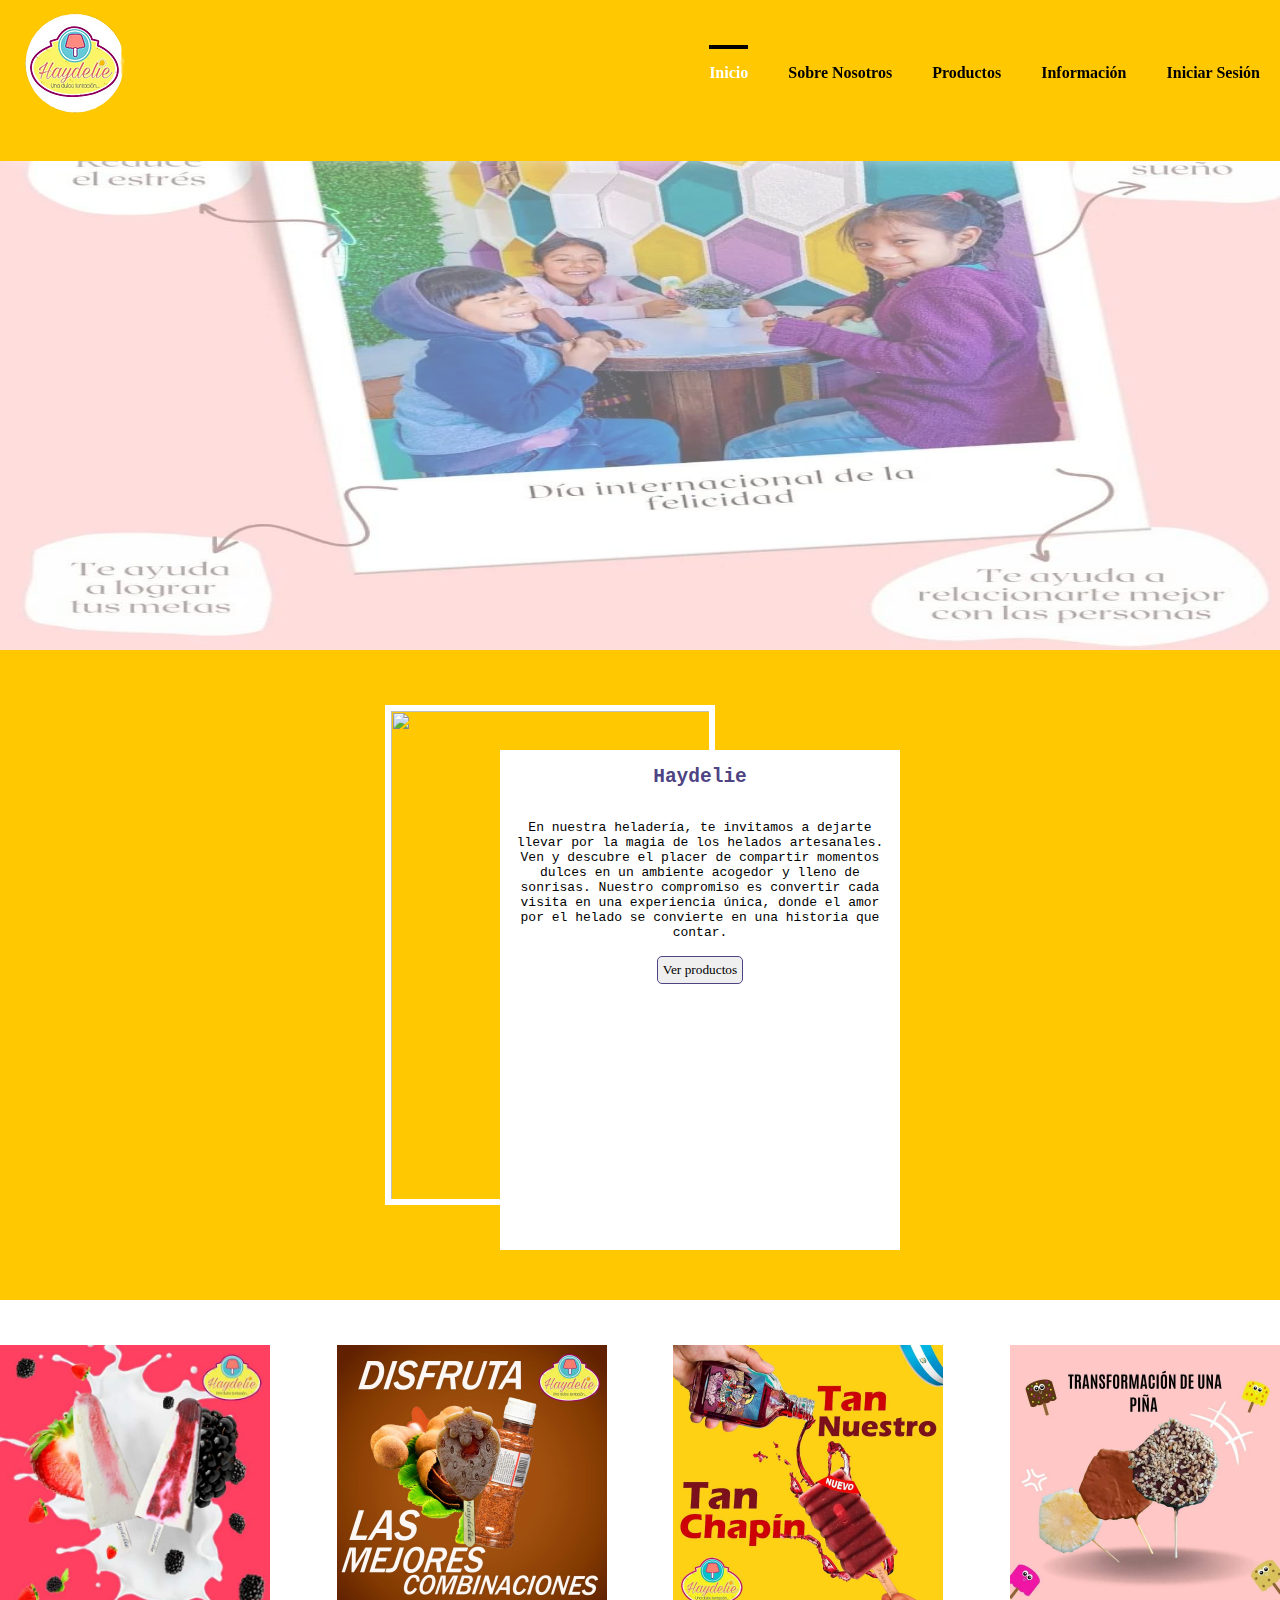
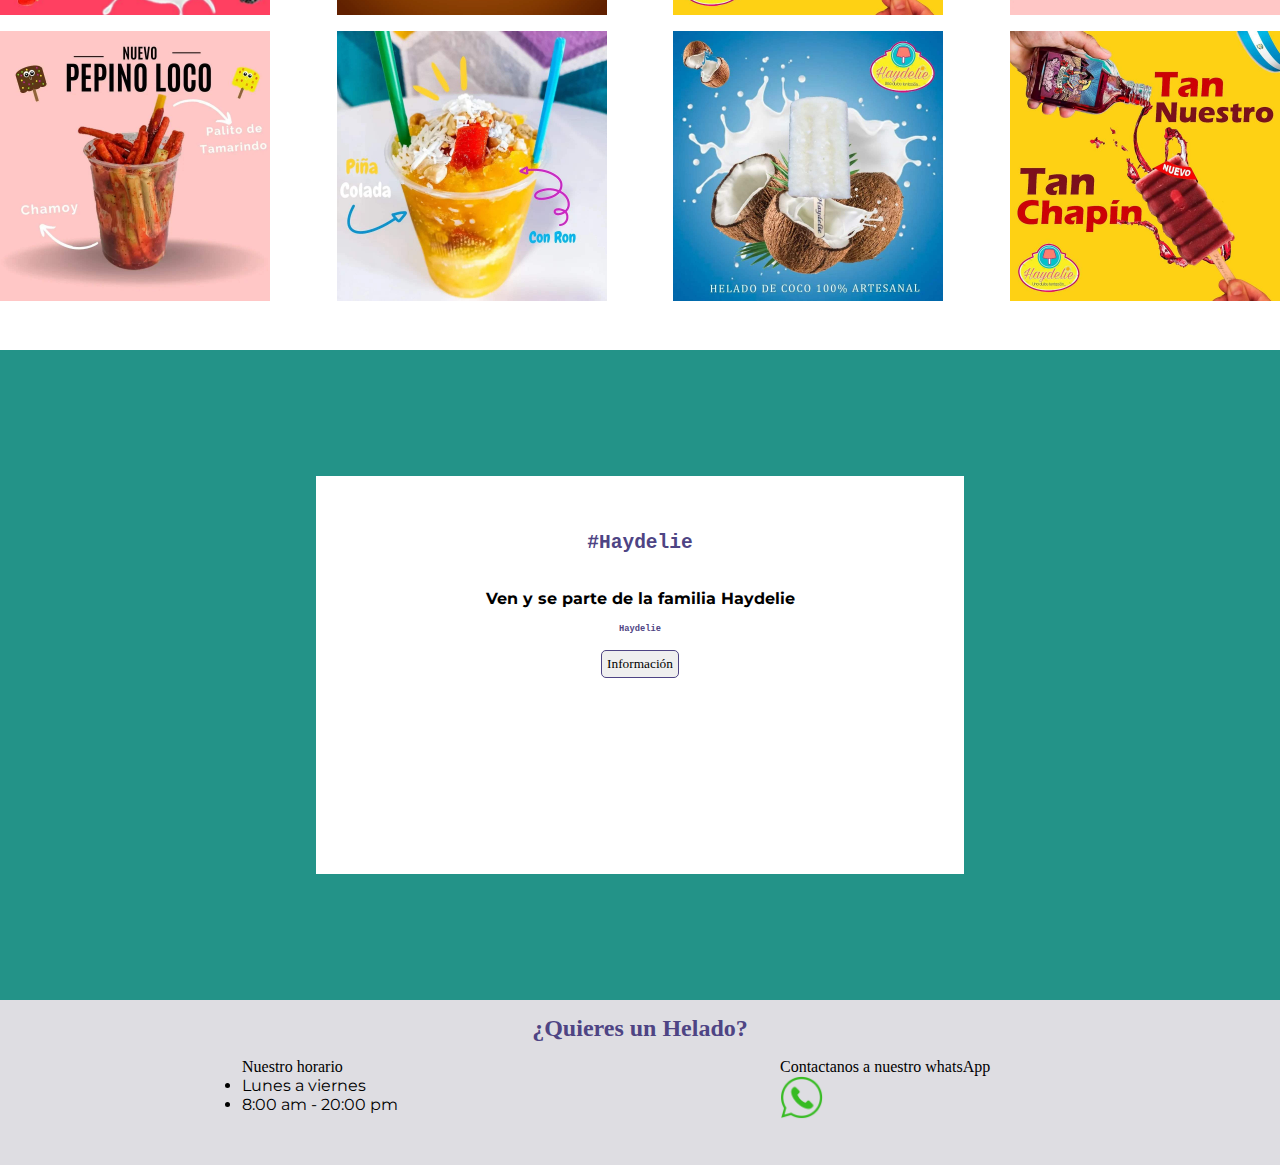
==== commit e92df654: "feat:cambios en info.html y about.html" ====
--- a/index.html
+++ b/index.html
@@ -10,11 +10,9 @@
 
     <link rel="shortcut icon" href="images/logo.webp" />
     <link rel="stylesheet" href="css/styles.css">
-
 </head>
 
 <body>
-
     <header id="navBar">
         <div class="header-content">
             <div class="logo">
@@ -30,6 +28,7 @@
                         <li><b><a href="about.html">Sobre Nosotros</a></b></li>
                         <li><b><a href="prod.html">Productos</a></b></li>
                         <li><b><a href="informacion.html">Información</a></b></li>
+                        <li><b><a href="iniciar_sesion.html">Iniciar Sesión</a></b></li>
                     </ul>
                 </nav>
             </div>
@@ -93,7 +92,7 @@
         </div>
         <div class="class_principal4">
             <div class="info_heladeria">
-                <div class="i_h_title" >
+                <div class="i_h_title">
                     <h2 class="title_heladeria">#Haydelie</h2>
                 </div>
                 <br>
@@ -138,4 +137,11 @@
         </div>
     </footer>
 </body>
+<script src="https://cdn.jsdelivr.net/npm/@popperjs/core@2.11.8/dist/umd/popper.min.js"
+    integrity="sha384-I7E8VVD/ismYTF4hNIPjVp/Zjvgyol6VFvRkX/vR+Vc4jQkC+hVqc2pM8ODewa9r"
+    crossorigin="anonymous"></script>
+<script src="https://cdn.jsdelivr.net/npm/bootstrap@5.3.1/dist/js/bootstrap.min.js"
+    integrity="sha384-Rx+T1VzGupg4BHQYs2gCW9It+akI2MM/mndMCy36UVfodzcJcF0GGLxZIzObiEfa"
+    crossorigin="anonymous"></script>
+
 </html>--- a/css/styles.css
+++ b/css/styles.css
@@ -165,15 +165,15 @@
 /* footer */
 .footer_prod{
     width: 100%;
+    height: 165px;
+    background: #dedde2;
+    margin: 0;
+}
+
+.footer_producto{
+    width: 100%;
     height: 150px;
-    background: #dedde2;
-}
-
-.footer_producto{
-    width: 100%;
-    height: 150px;
-}
-
+}
 
 .title_footer{
     display: flex;
@@ -200,40 +200,13 @@
 
 .label_text{
     font-family: cursive;
+    cursor: pointer;
 }
 
 .main_index{
-    height: calc(100vh-161px);
-    width: 100%;
-}
-
-.main_about{
-    height: calc(100vh);
-    width: 100%;
-}
-
-.main_informacion{
-    height: calc(100vh);
-    width: 100%;
-}
-
-.main_choco_fruta{
-    height: calc(100vh);
-    width: 100%;
-}
-
-/* CONTENT INDEX */
-
-.section_mod_1 {
-    display: flex;
-    justify-content: center; /* Centra horizontalmente */
-    align-items: center; /* Centra verticalmente */
-    position: relative;
-    width: 100%;
-    height: 600px;
-    overflow: hidden; /* Para que la imagen no se desborde */
-}
-
+    height: calc(100vh- 161px);
+    width: 100%;
+}
 
 
 .img_flex {
@@ -285,3 +258,244 @@
 }
 
 
+.main_choco_fruta{
+    height: calc(100vh);
+    width: 100%;
+}
+
+
+/*estilos página información*/
+
+.main_informacion{
+    width: 100%;
+    height: calc(100vh - 161px);
+    display: flex;
+    justify-content: center;
+    padding:1rem;
+}
+
+.logo_whatsapp{
+    width: 12%;
+    height: auto;
+    display: flex;
+}
+
+
+.container_info{
+    width: 100%;
+    height: 254px;
+    display: flex;
+    justify-content: center;
+    align-items: flex-start;
+    padding:1rem;
+    gap: 12px;
+
+}
+
+.info_direccion{
+    height: 220px;
+    background:#0dcaf0;
+}
+
+.text_info{
+    font-weight: bold;
+}
+
+.container_info2{
+    width: 100%;
+}
+
+/* MAIN */
+
+.container_flex{
+    width: 100%;
+}
+
+
+.class_principal{
+    width: 100%;
+    height: 650px;
+    background: white;
+}
+
+.class_principal2{
+    width: 100%;
+    height: 650px;
+    display: flex;
+    justify-content: center;
+    background: #ffc800;
+}
+
+.class_principa3{
+    width: 100%;
+    height: 650px;
+    display: flex;
+    align-items: center;
+    background: white;
+}
+
+.class_principal4{
+    width: 100%;
+    height: 650px;
+    background: rgb(35, 147, 136);;
+    display: flex;
+    justify-content: center;
+    align-items: center;
+}
+
+.img_foto1{
+    width: 100%;
+    height: 650px;
+    display:flex;
+    opacity:0.6;
+}
+
+.principal2_card{
+    width: 380px;
+    height: 500px;
+    position: relative;
+    top:55px;
+    left: 135px;
+}
+
+.img_tipic{
+    width: 330px;
+    height: 500px;
+    border: 6px solid white;
+}
+
+
+.principal2_card2{
+    width: 400px;
+    height: 500px;
+    border: 1px solid ffc800;
+    background: white;
+    position: relative;
+    top: 100px;
+    right: 130px;
+}
+.title_heladeria{
+    text-align: center;
+    padding: 1rem;
+    font-family: monospace;
+    color:#4E4484;
+}
+
+.descr_heladeria{
+    text-align: center;
+    padding: 1rem;
+    font-family: monospace;
+}
+
+.btn_redirec{
+    display: flex;
+    justify-content: center;
+}
+
+.redirect_prod{
+    padding: 0.3rem;
+    border:1px solid #4E4484;
+    font-family:none;
+    border-radius: 5px;
+}
+
+.container{
+    display: flex;
+    flex-wrap: wrap;
+    justify-content: space-between;
+    gap:12px;
+}
+
+.img_foto{
+    width: 270px;
+}
+ 
+.info_heladeria{
+    width: 650px;
+    height: 400px;
+    background:white;
+    border:1px solid rgb(35, 147, 136);
+    padding: 2.5rem;
+}
+
+.i_h_title{
+    width: 100%;
+    display: flex;
+    justify-content: center;
+}
+
+.flex_btn_redirect{
+    display: flex;
+    justify-content: center;
+}
+
+.info_redirect{
+
+    padding: 0.3rem;
+    border: 0.5px solid #4E4484;
+    font-family: none;
+    border-radius: 5px;
+}
+
+/* ABOUT */
+
+
+.body_about{
+    display: flex;
+    flex-direction: column;
+    min-height: 100vh;
+    background: rgb(121, 69, 119, 1);
+}
+
+.main_about{
+    min-height: calc(100vh - 161px);
+    width: 100%;
+}
+
+.main_principal_about{
+    width: 100%;
+    height: 100%;
+    display: flex;
+    justify-content: center;
+    align-items: center;
+    min-height: 700px;
+}
+
+
+.footer_about{
+    width: 100%;
+    height: 165px;
+    background: #dedde2;
+    margin-top: auto;
+}
+
+
+.about_em{
+    background: white;
+    width:500px;
+    height: 340px;
+}
+
+.about_me{
+    width:600px;
+    /* height: 340px; */
+    border: 1px solid ffc800;
+    background: white;
+    position: relative;
+    top: 83px;
+    /* right: 130px; */
+
+}
+
+
+
+/* INFORMACION */
+.body_informacion{
+    min-height: 100vh;
+}
+
+.header_informacion{
+    width: 100%;
+    height: 161px;
+    background:#ffc800;
+}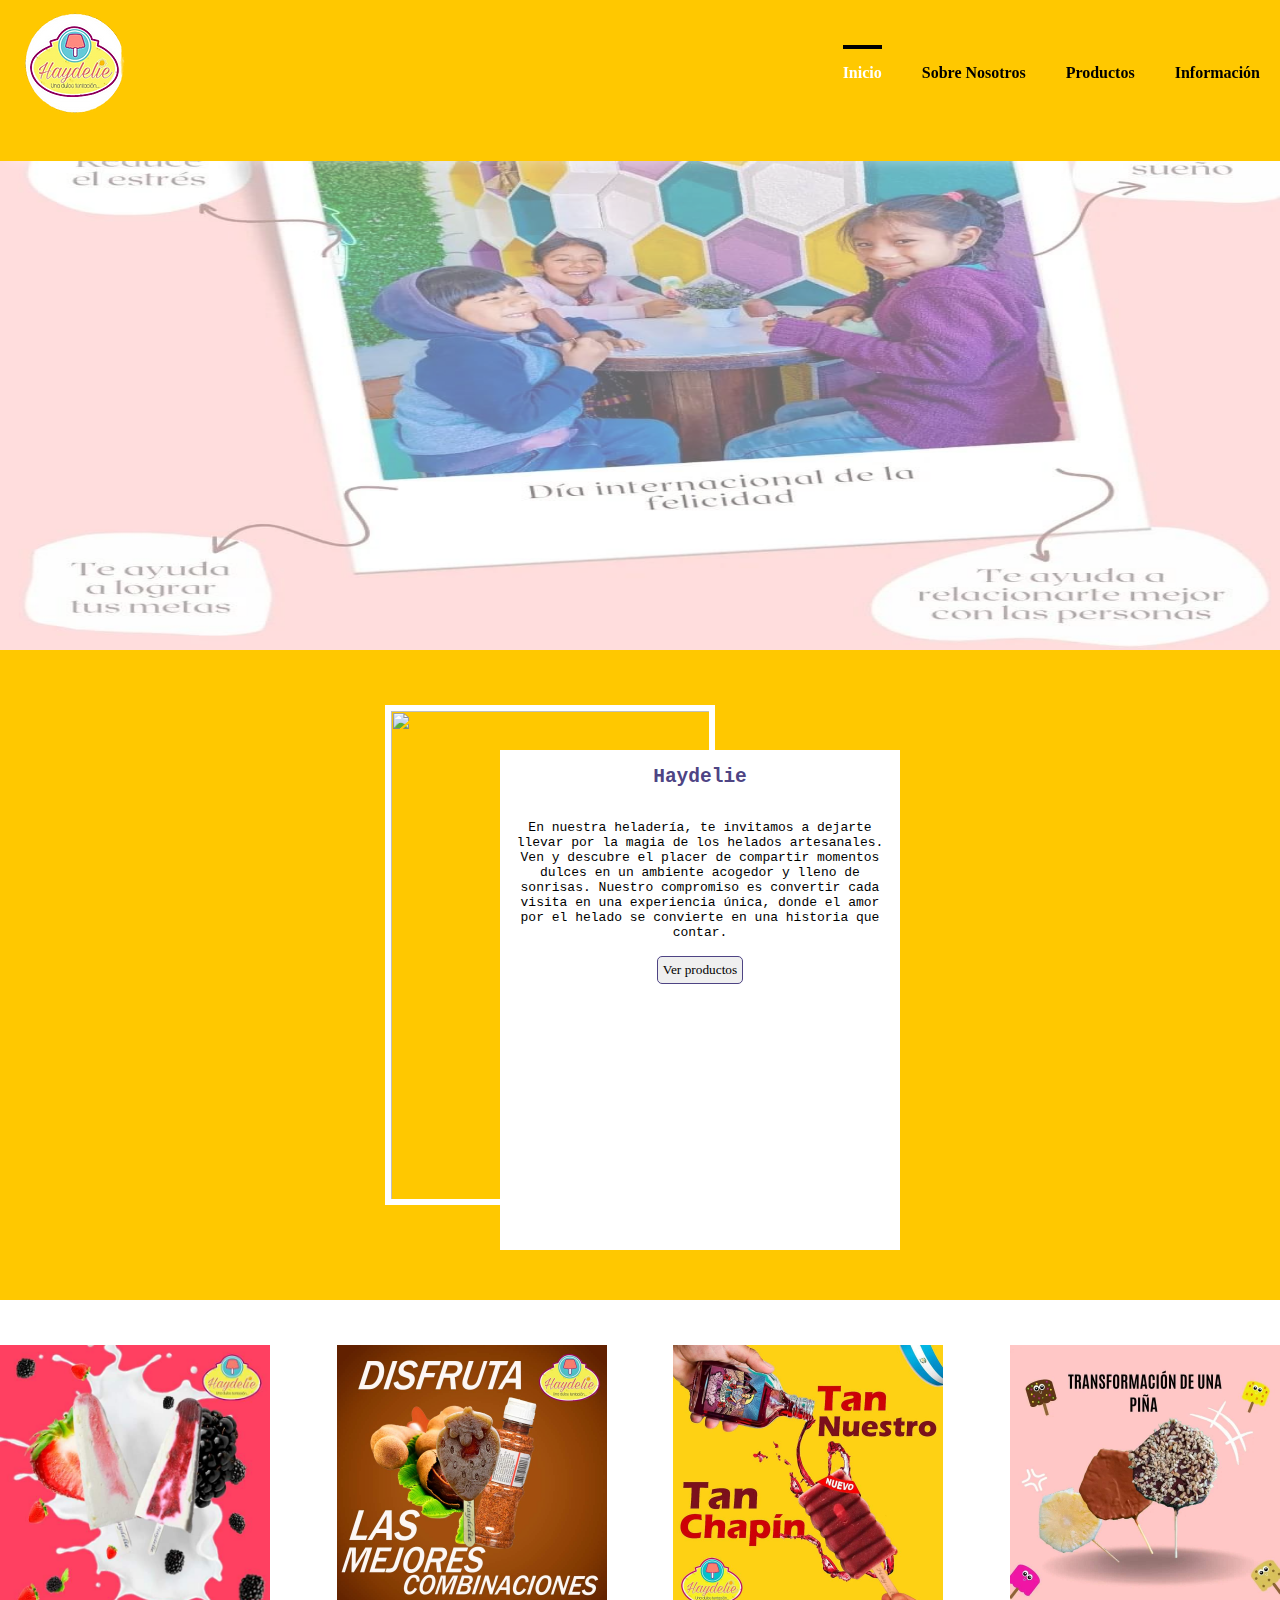
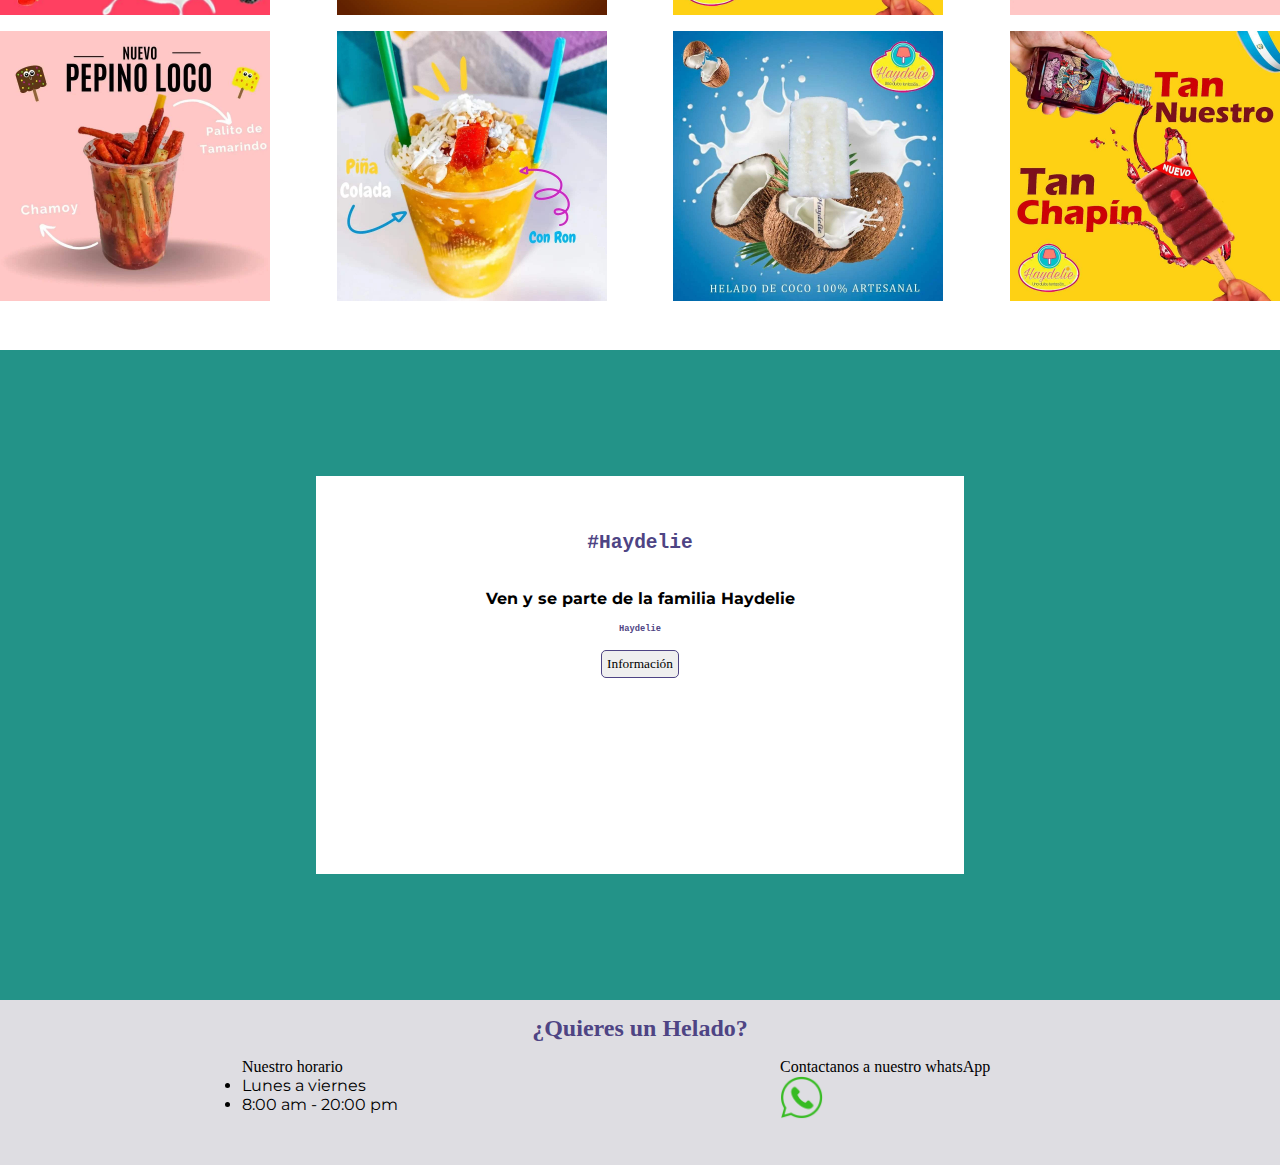
==== commit ad584da9: "feat:Cambios bajados de william y gluxe" ====
--- a/index.html
+++ b/index.html
@@ -10,9 +10,11 @@
 
     <link rel="shortcut icon" href="images/logo.webp" />
     <link rel="stylesheet" href="css/styles.css">
+
 </head>
 
 <body>
+
     <header id="navBar">
         <div class="header-content">
             <div class="logo">
@@ -28,7 +30,6 @@
                         <li><b><a href="about.html">Sobre Nosotros</a></b></li>
                         <li><b><a href="prod.html">Productos</a></b></li>
                         <li><b><a href="informacion.html">Información</a></b></li>
-                        <li><b><a href="iniciar_sesion.html">Iniciar Sesión</a></b></li>
                     </ul>
                 </nav>
             </div>
@@ -117,7 +118,6 @@
         </div>
         <div class="container_horario">
             <div class="footer_flex">
-                <!-- <h4>Nuestro horario: </h4> -->
                 <div>
                     <label class="label_text">Nuestro horario</label>
                     <ul>
@@ -137,11 +137,5 @@
         </div>
     </footer>
 </body>
-<script src="https://cdn.jsdelivr.net/npm/@popperjs/core@2.11.8/dist/umd/popper.min.js"
-    integrity="sha384-I7E8VVD/ismYTF4hNIPjVp/Zjvgyol6VFvRkX/vR+Vc4jQkC+hVqc2pM8ODewa9r"
-    crossorigin="anonymous"></script>
-<script src="https://cdn.jsdelivr.net/npm/bootstrap@5.3.1/dist/js/bootstrap.min.js"
-    integrity="sha384-Rx+T1VzGupg4BHQYs2gCW9It+akI2MM/mndMCy36UVfodzcJcF0GGLxZIzObiEfa"
-    crossorigin="anonymous"></script>
 
 </html>--- a/css/styles.css
+++ b/css/styles.css
@@ -167,7 +167,6 @@
     width: 100%;
     height: 165px;
     background: #dedde2;
-    margin: 0;
 }
 
 .footer_producto{
@@ -204,10 +203,14 @@
 }
 
 .main_index{
-    height: calc(100vh- 161px);
-    width: 100%;
-}
-
+    height: calc(100vh-161px);
+    width: 100%;
+}
+
+.main_about{
+    height: calc(100vh);
+    width: 100%;
+}
 
 .img_flex {
     position: absolute;
@@ -267,11 +270,37 @@
 /*estilos página información*/
 
 .main_informacion{
-    width: 100%;
     height: calc(100vh - 161px);
     display: flex;
     justify-content: center;
-    padding:1rem;
+    padding: 220px;
+    background: #fce286;
+
+}
+
+.informacion{
+    width: 100%;
+    display: flex;
+}
+
+.section_info{
+    height: 2px;
+    margin: 2%;
+    background: #219B7E;
+   
+}
+
+
+#p_id{
+    padding: 10px;
+    color: black;
+    font-weight: bold;
+}
+
+#p_id2{
+    padding: 10px;
+    color: rgb(77, 75, 75);
+    font-weight: bold;
 }
 
 .logo_whatsapp{
@@ -281,35 +310,12 @@
 }
 
 
-.container_info{
-    width: 100%;
-    height: 254px;
-    display: flex;
-    justify-content: center;
-    align-items: flex-start;
-    padding:1rem;
-    gap: 12px;
-
-}
-
-.info_direccion{
-    height: 220px;
-    background:#0dcaf0;
-}
-
-.text_info{
-    font-weight: bold;
-}
-
-.container_info2{
-    width: 100%;
-}
-
 /* MAIN */
 
 .container_flex{
     width: 100%;
 }
+
 
 
 .class_principal{
@@ -437,9 +443,6 @@
     border-radius: 5px;
 }
 
-/* ABOUT */
-
-
 .body_about{
     display: flex;
     flex-direction: column;
@@ -488,14 +491,3 @@
 }
 
 
-
-/* INFORMACION */
-.body_informacion{
-    min-height: 100vh;
-}
-
-.header_informacion{
-    width: 100%;
-    height: 161px;
-    background:#ffc800;
-}